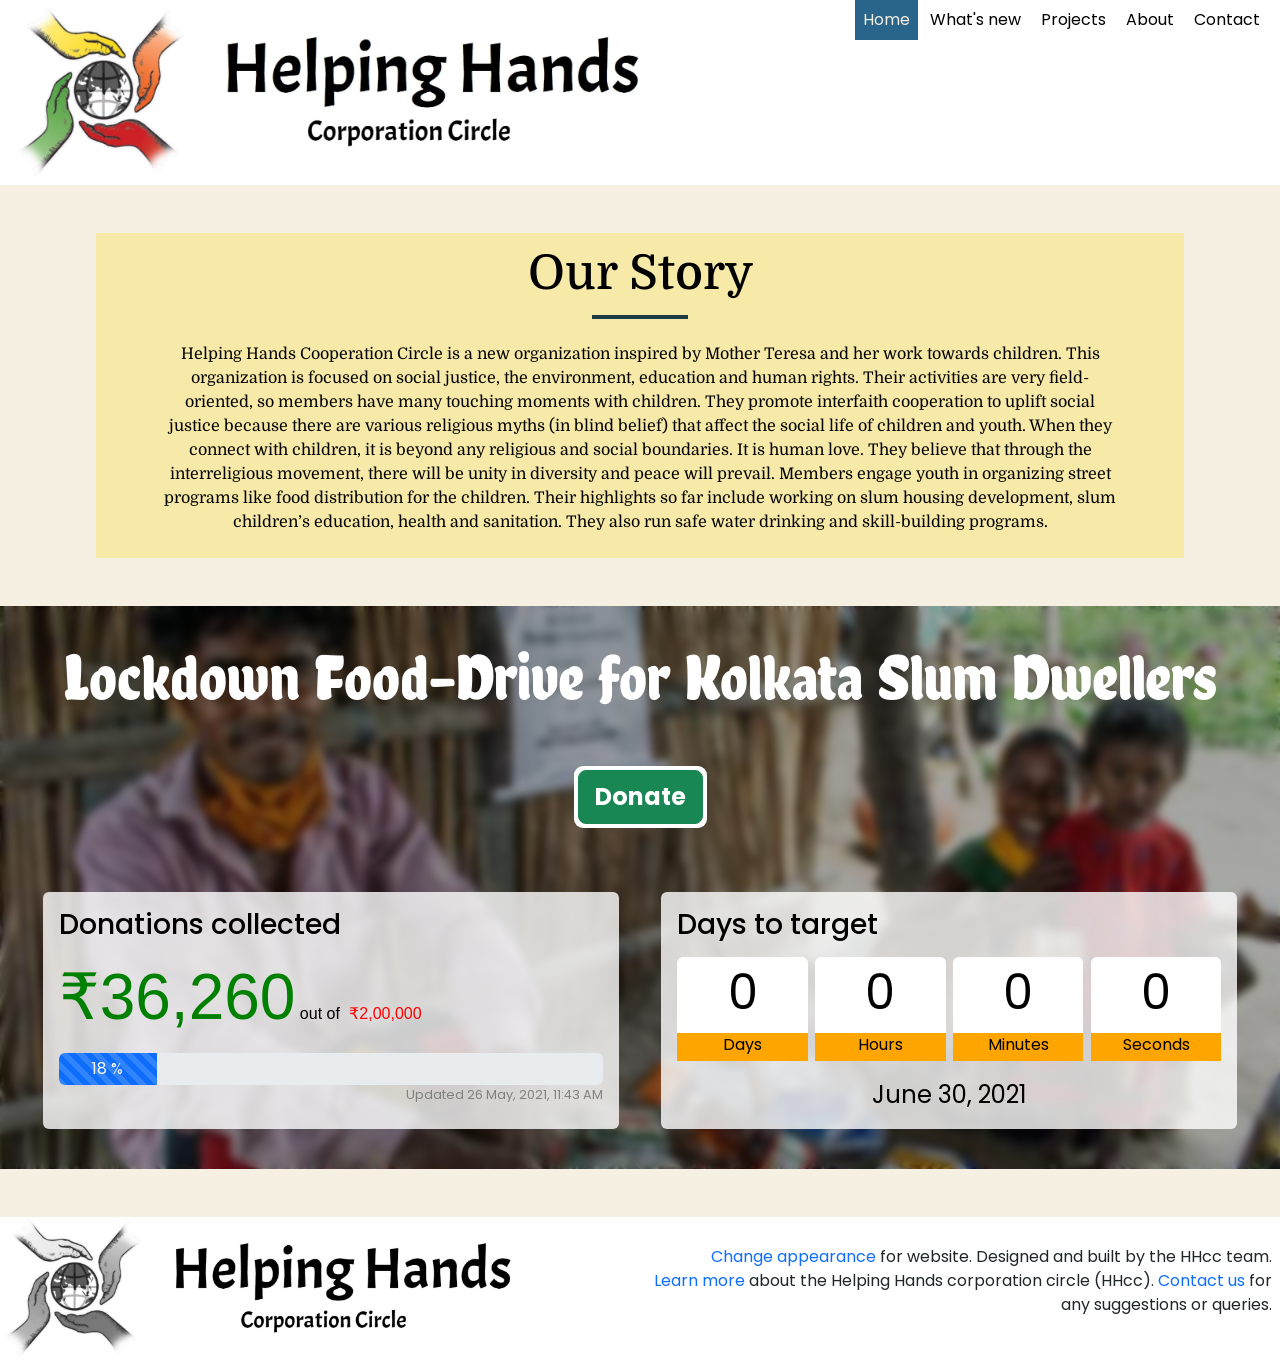
==== index.html @ d07c380b "Udvas" ====
<!DOCTYPE html>
<html lang="en">
    <head>
        <meta charset="UTF-8">
        <meta http-equiv="X-UA-Compatible" content="IE=edge">
        <meta name="viewport" content="width=device-width, initial-scale=1.0">
        <title>Helping Hands</title>
        <!-- Favicon -->
        <link rel="icon" type="image/png" href="/assets/favicon.png">
        <!-- Bootstrap -->
        <link href="https://cdn.jsdelivr.net/npm/bootstrap@5.0.1/dist/css/bootstrap.min.css" rel="stylesheet" integrity="sha384-+0n0xVW2eSR5OomGNYDnhzAbDsOXxcvSN1TPprVMTNDbiYZCxYbOOl7+AMvyTG2x" crossorigin="anonymous">
        <script src="https://cdn.jsdelivr.net/npm/bootstrap@5.0.1/dist/js/bootstrap.bundle.min.js" integrity="sha384-gtEjrD/SeCtmISkJkNUaaKMoLD0//ElJ19smozuHV6z3Iehds+3Ulb9Bn9Plx0x4" crossorigin="anonymous"></script>
        <!-- Font -->
        <link rel="preconnect" href="https://fonts.gstatic.com">
        <link href="https://fonts.googleapis.com/css2?family=Acme&display=swap" rel="stylesheet">
        <link href="https://fonts.googleapis.com/css2?family=Domine&display=swap" rel="stylesheet">
        <link href="https://fonts.googleapis.com/css2?family=Poppins&display=swap" rel="stylesheet">
        <link href="https://fonts.googleapis.com/css2?family=Chela+One&display=swap" rel="stylesheet">
        <!-- CSS -->
        <link rel="stylesheet" type="text/css" href="/home.css">
    </head>
    <body>
        <!-- Navbar -->
        <nav class="navbar navbar-expand-md">
            <div class="container-fluid">
              <div class="navbar-brand">
                  <a href="/"><img src="/assets/brand.jpg" width="100%" alt=""></a>
                </div>
              <button class="navbar-toggler" type="button" data-bs-toggle="collapse" data-bs-target="#navbarNav" aria-controls="navbarNav" aria-expanded="false" aria-label="Toggle navigation">
                <span class="navbar-toggler-icon"></span>
              </button>
              <div class="collapse navbar-collapse" id="navbarNav">
                <ul class="navbar-nav ms-auto">
                  <li class="nav-item">
                    <a class="nav-link active nav-top" id="current" aria-current="page" href="/">Home</a>
                  </li>
                  <li class="nav-item">
                    <a class="nav-link active" aria-current="page" href="/whatsnew">What's new</a>
                  </li>
                  <li class="nav-item">
                    <a class="nav-link active" aria-current="page" href="/projects">Projects</a>
                  </li>
                  <li class="nav-item">
                    <a class="nav-link active" aria-current="page" href="/about">About</a>
                  </li>
                  <li class="nav-item">
                    <a class="nav-link active nav-bottom" aria-current="page" href="/contact">Contact</a>
                  </li>
                </ul>
              </div>
            </div>
          </nav>

          <!-- Body -->
          <div class="content">
            <div class="content-container">
              <h1>Our Story</h1>
              <hr id="heading-underline">
              <p>
                Helping Hands Cooperation Circle is a new organization inspired by Mother Teresa and her work towards children. This organization is focused on social justice, the environment, education and human rights. Their activities are very field-oriented, so members have many touching moments with children. They promote interfaith cooperation to uplift social justice because there are various religious myths (in blind belief) that affect the social life of children and youth. When they connect with children, it is beyond any religious and social boundaries. It is human love. They believe that through the interreligious movement, there will be unity in diversity and peace will prevail. Members engage youth in organizing street programs like food distribution for the children. Their highlights so far include working on slum housing development, slum children’s education, health and sanitation. They also run safe water drinking and skill-building programs.
            </p>
            </div>
          </div>

          <!-- Event -->
          <div class="backdrop">
            <div class="event">
              <div class="event-name">
                Lockdown Food-Drive for Kolkata Slum Dwellers
              </div>
              <div class="contribute-btn">
                <div class="contribute-btn-background">
                  <a href="https://milaap.org/fundraisers/support-slum-dwellers-of-goragacha" target="_blank" class="btn btn-lg btn-success" style="font-weight: bold; font-size: 1.5rem;">Donate</a>
                </div>
              </div>
              <div class="event-dock">
                <div class="card event-card">
                  <div class="card-body">
                    <h3>Donations collected</h3>
                    <div style="font-family: sans-serif;">
                      <span class="collected">₹36,260</span><span style="white-space: nowrap;"> out of <span class="target">₹2,00,000</span></span>
                    </div>
                    <div class="progress">
                      <!-- To change donations collected -->
                      <div class="progress-bar progress-bar-striped progress-bar-animated" role="progressbar" aria-valuenow="100" aria-valuemin="0" aria-valuemax="100" style="font-size: 1rem; width: 18%">18 %</div>
                    </div>
                    <div class="card-info">
                      Updated 26 May, 2021, 11:43 AM
                    </div>
                  </div>
                </div>
                <div class="card event-card">
                  <div class="card-body">
                    <h3>Days to target</h3>
                    <div class="timer">
                      <div class="card calendar-text" style="width: 24%;">
                        <span id="target-days"></span>
                        <div class="calendar-footer">Days</div>
                      </div>
                      <div class="card calendar-text" style="width: 24%;">
                        <span id="target-hours"></span>
                        <div class="calendar-footer">Hours</div>
                      </div>
                      <div class="card calendar-text" style="width: 24%;">
                        <span id="target-minutes"></span>
                        <div class="calendar-footer">Minutes</div>
                      </div>
                      <div class="card calendar-text" style="width: 24%;">
                        <span id="target-seconds"></span>
                        <div class="calendar-footer">Seconds</div>
                      </div>
                    </div>
                    <div class="target-text">
                      June 30, 2021
                    </div>
                  </div>
                </div>
              </div>
            </div>
          </div>

          <!-- Bottombar -->
      <div class="bottombar">
        <div class="bottombar-brand">
          <a href="/"><img src="/assets/brand-greyscale.jpg" width="100%" alt=""></a>
        </div>
        <p class="bottombar-text">
          <a href="" data-bs-toggle="modal" data-bs-target="#themeModal">Change appearance</a> for website. Designed and built by the HHcc team.<br>
          <a href="/about">Learn more</a> about the Helping Hands corporation circle (HHcc). <a href="/contact">Contact us</a> for any suggestions or queries.
        </p>
      </div>

          <!-- Theme Modal -->
  <div class="modal fade" id="themeModal" tabindex="-1" aria-labelledby="themeModalLabel" aria-hidden="true">
    <div class="modal-dialog">
      <div class="modal-content">
        <div class="modal-header">
          <h3 class="modal-title" id="exampleModalLabel" style="justify-self: center;">Website Theme</h3>
          <button type="button" class="btn close-modal" data-bs-dismiss="modal" aria-label="Close" style="margin-left: 0; padding: 0;">
            <svg xmlns="http://www.w3.org/2000/svg" width="30" height="30" fill="currentColor" class="bi bi-x" viewBox="0 0 16 16">
              <path d="M4.646 4.646a.5.5 0 0 1 .708 0L8 7.293l2.646-2.647a.5.5 0 0 1 .708.708L8.707 8l2.647 2.646a.5.5 0 0 1-.708.708L8 8.707l-2.646 2.647a.5.5 0 0 1-.708-.708L7.293 8 4.646 5.354a.5.5 0 0 1 0-.708z"/>
            </svg>
          </button>
        </div>
        <div class="modal-body">
          <div class="theme-group" role="group">
            <button href="" type="button" class="btn btn-primary" id="auto-mode-btn" style="width: 5rem; margin: 0.25rem;"><svg xmlns="http://www.w3.org/2000/svg" width="16" height="16" fill="currentColor" class="bi bi-gear" viewBox="0 0 16 16">
              <path d="M8 4.754a3.246 3.246 0 1 0 0 6.492 3.246 3.246 0 0 0 0-6.492zM5.754 8a2.246 2.246 0 1 1 4.492 0 2.246 2.246 0 0 1-4.492 0z"/>
              <path d="M9.796 1.343c-.527-1.79-3.065-1.79-3.592 0l-.094.319a.873.873 0 0 1-1.255.52l-.292-.16c-1.64-.892-3.433.902-2.54 2.541l.159.292a.873.873 0 0 1-.52 1.255l-.319.094c-1.79.527-1.79 3.065 0 3.592l.319.094a.873.873 0 0 1 .52 1.255l-.16.292c-.892 1.64.901 3.434 2.541 2.54l.292-.159a.873.873 0 0 1 1.255.52l.094.319c.527 1.79 3.065 1.79 3.592 0l.094-.319a.873.873 0 0 1 1.255-.52l.292.16c1.64.893 3.434-.902 2.54-2.541l-.159-.292a.873.873 0 0 1 .52-1.255l.319-.094c1.79-.527 1.79-3.065 0-3.592l-.319-.094a.873.873 0 0 1-.52-1.255l.16-.292c.893-1.64-.902-3.433-2.541-2.54l-.292.159a.873.873 0 0 1-1.255-.52l-.094-.319zm-2.633.283c.246-.835 1.428-.835 1.674 0l.094.319a1.873 1.873 0 0 0 2.693 1.115l.291-.16c.764-.415 1.6.42 1.184 1.185l-.159.292a1.873 1.873 0 0 0 1.116 2.692l.318.094c.835.246.835 1.428 0 1.674l-.319.094a1.873 1.873 0 0 0-1.115 2.693l.16.291c.415.764-.42 1.6-1.185 1.184l-.291-.159a1.873 1.873 0 0 0-2.693 1.116l-.094.318c-.246.835-1.428.835-1.674 0l-.094-.319a1.873 1.873 0 0 0-2.692-1.115l-.292.16c-.764.415-1.6-.42-1.184-1.185l.159-.291A1.873 1.873 0 0 0 1.945 8.93l-.319-.094c-.835-.246-.835-1.428 0-1.674l.319-.094A1.873 1.873 0 0 0 3.06 4.377l-.16-.292c-.415-.764.42-1.6 1.185-1.184l.292.159a1.873 1.873 0 0 0 2.692-1.115l.094-.319z"/>
            </svg><br>System</button>
            <button href="" type="button" class="btn btn-primary" id="light-mode-btn" style="width: 5rem; margin: 0.25rem;"><svg xmlns="http://www.w3.org/2000/svg" width="16" height="16" fill="currentColor" class="bi bi-sun" viewBox="0 0 16 16">
              <path d="M8 11a3 3 0 1 1 0-6 3 3 0 0 1 0 6zm0 1a4 4 0 1 0 0-8 4 4 0 0 0 0 8zM8 0a.5.5 0 0 1 .5.5v2a.5.5 0 0 1-1 0v-2A.5.5 0 0 1 8 0zm0 13a.5.5 0 0 1 .5.5v2a.5.5 0 0 1-1 0v-2A.5.5 0 0 1 8 13zm8-5a.5.5 0 0 1-.5.5h-2a.5.5 0 0 1 0-1h2a.5.5 0 0 1 .5.5zM3 8a.5.5 0 0 1-.5.5h-2a.5.5 0 0 1 0-1h2A.5.5 0 0 1 3 8zm10.657-5.657a.5.5 0 0 1 0 .707l-1.414 1.415a.5.5 0 1 1-.707-.708l1.414-1.414a.5.5 0 0 1 .707 0zm-9.193 9.193a.5.5 0 0 1 0 .707L3.05 13.657a.5.5 0 0 1-.707-.707l1.414-1.414a.5.5 0 0 1 .707 0zm9.193 2.121a.5.5 0 0 1-.707 0l-1.414-1.414a.5.5 0 0 1 .707-.707l1.414 1.414a.5.5 0 0 1 0 .707zM4.464 4.465a.5.5 0 0 1-.707 0L2.343 3.05a.5.5 0 1 1 .707-.707l1.414 1.414a.5.5 0 0 1 0 .708z"/>
            </svg><br>Light</button>
            <button href="" type="button" class="btn btn-primary" id="dark-mode-btn" style="width: 5rem; margin: 0.25rem;"><svg xmlns="http://www.w3.org/2000/svg" width="16" height="16" fill="currentColor" class="bi bi-moon" viewBox="0 0 16 16">
              <path d="M6 .278a.768.768 0 0 1 .08.858 7.208 7.208 0 0 0-.878 3.46c0 4.021 3.278 7.277 7.318 7.277.527 0 1.04-.055 1.533-.16a.787.787 0 0 1 .81.316.733.733 0 0 1-.031.893A8.349 8.349 0 0 1 8.344 16C3.734 16 0 12.286 0 7.71 0 4.266 2.114 1.312 5.124.06A.752.752 0 0 1 6 .278zM4.858 1.311A7.269 7.269 0 0 0 1.025 7.71c0 4.02 3.279 7.276 7.319 7.276a7.316 7.316 0 0 0 5.205-2.162c-.337.042-.68.063-1.029.063-4.61 0-8.343-3.714-8.343-8.29 0-1.167.242-2.278.681-3.286z"/>
            </svg><br>Dark</button>
          </div>
        </div>
      </div>
    </div>
  </div>
    </body>

    <script src="/js/theme.js"></script>
    <script>
        // Set the date we're counting down to
        var countDownDate = new Date("Jun 30, 2021 00:00:00").getTime();
        
        // Update the count down every 1 second
        var x = setInterval(function() {
        
          // Get today's date and time
          var now = new Date().getTime();
        
          // Find the distance between now and the count down date
          var distance = countDownDate - now;
        
          // Time calculations for days, hours, minutes and seconds
          var days = Math.floor(distance / (1000 * 60 * 60 * 24));
          var hours = Math.floor((distance % (1000 * 60 * 60 * 24)) / (1000 * 60 * 60));
          var minutes = Math.floor((distance % (1000 * 60 * 60)) / (1000 * 60));
          var seconds = Math.floor((distance % (1000 * 60)) / 1000);

          document.getElementById("target-days").innerHTML = days;
          if (days<10) { document.getElementById("target-days").innerHTML = "0" + days; }
          document.getElementById("target-hours").innerHTML = hours;
          if (hours<10) { document.getElementById("target-hours").innerHTML = "0" + hours; }
          document.getElementById("target-minutes").innerHTML = minutes;
          if (minutes<10) { document.getElementById("target-minutes").innerHTML = "0" + minutes; }
          document.getElementById("target-seconds").innerHTML = seconds;
          if (seconds<10) { document.getElementById("target-seconds").innerHTML = "0" + seconds; }
        
          // If the count down is finished, write some text
          if (distance <= 0) {
            clearInterval(x);
            document.getElementById("target-days").innerHTML = 0;
            document.getElementById("target-hours").innerHTML = 0;
            document.getElementById("target-minutes").innerHTML = 0;
           document.getElementById("target-seconds").innerHTML = 0;
            document.getElementById("status").innerHTML = "EXPIRED";
          }
        }, 1000);
        </script>
</html>
---- home.css ----
.default, .lightmode {
    --background-color: #f5f0e1;
    --content-background-color: rgba(248, 233, 161, 0.9);
    --text-color: #000;
    --event-background-color: rgba(255, 255, 255, 0.8);
    --bottombar-filter: invert(0%);
}

@media only screen and (prefers-color-scheme: dark) {
    .default {
        --background-color: #24305E;
        --content-background-color: rgba(0, 0, 0, 0.9);
        --text-color: #F8E9A1;
        --event-background-color: rgba(0, 0, 0, 0.8);
        --bottombar-filter: invert(100%);
    }
}

.darkmode {
    --background-color: #24305E;
    --content-background-color: #000;
    --text-color: #F8E9A1;
    --event-background-color: rgba(0, 0, 0, 0.8);
    --bottombar-filter: invert(100%);
}


/* Navbar */

.navbar {
    padding: 0;
    background-color: white;
}

.navbar-brand {
    display: inline-block;
    width: 50%;
}

.navbar-nav {
    gap: 4px;
}

.navbar-collapse {
    align-self: flex-start;
}

.navbar-toggler {
    align-self: flex-start;
    margin-top: 0.5rem;
}

.navbar-toggler-icon {
    background-image: url('/assets/menu-light.png');
}

#current {
    color: #f5f0e1;
    background-color: #29648a;
}

.nav-link {
    text-align: center;
    white-space: nowrap;
}

.active {
    padding-left: 5px;
    padding-right: 10px;
    color: black;
}

.active:hover {
    color: #f5f0e1;
    background-color: #29648a;
}

/* Body */

body {
    background-color: var(--background-color);
    font-family: 'Poppins', sans-serif;
}

a {
    text-decoration: none;
}

.content {
    font-family: 'Domine', serif;
    text-align: center;
}

.content-container {
    margin: 3rem 0;
    width: 85%;
    display: inline-block;
    background-color: var(--content-background-color);
    color: var(--text-color);
    text-align: center;
    padding: 0 5% 0.5rem 5%;
}

h1 {
    font-size: 3rem;
    margin-top: 0.75rem;
}

#heading-underline {
    width: 6rem;
    border: none;
    height: 4px;
    color: #1d3c45;
    background-color: #1d3c45;
    display: inline-block;
    opacity: 1;
    margin-top: 0.25rem;
}

/* Event */

.backdrop {
    background-image: url('/assets/fooddrive.jpg');
    background-position: top;
    background-size: cover;
}

.event {
    backdrop-filter: blur(4px);
    background-color: rgba(0, 0, 0, 0.33);
    height: 100%;
    width: 100%;
    padding: 1.5rem 0 2.5rem 0;
}

.event-name {
    font-family: 'Chela One', cursive;
    color: white;
    text-align: center;
    font-size: 4rem;
}

.contribute-btn {
    margin-top: 2.5rem;
    text-align: center;
}

.contribute-btn-background {
    padding: 0.25rem;
    background-color: white;
    display: inline-block;
    border-radius: 9px;
}

.event-dock {
    margin-top: 4rem;
    display: flex;
    justify-content: space-evenly;
}

.card {
    width: 45%;
    display: inline-block;
    background-color: var(--content-background-color);
    color: var(--text-color);
    border: none;
}

.event-card {
    background-color: var(--event-background-color);
}

.collected {
    color: green;
    font-size: 4rem;
    white-space: nowrap;
}

.target {
    color: red;
    font-weight: 500;
    margin-left: 5px;
}

.progress {
    height: 2rem;
    margin-top: 0.5rem;
}

.card-info {
    text-align: end;
    background-color: transparent;
    font-size: 0.8rem;
    color: gray;
}

.timer {
    display: flex;
    justify-content: space-between;
    flex-wrap: nowrap;
    margin-top: 1rem;
}

.calendar-text {
    font-size: 3rem;
    text-align: center;
    width: 24%;
    background-color: white;
    color: #000;
}

.calendar-footer {
    margin-top: 0.25rem;
    padding-bottom: 4px;
    background-color: orange;
    font-size: 1rem;
}

.target-text {
    margin-top: 1rem;
    text-align: center;
    font-size: 1.5rem;
}

/* Bottombar */

.bottombar {
    margin-top: 3rem;
    background-color: white;
    display: flex;
    justify-content: space-between;
    align-items: center;
    filter: var(--bottombar-filter);
    -webkit-filter: var(--bottombar-filter);
}

.bottombar-brand {
    width: 40%;
    display: inline-block;
}

.bottombar-text {
    width: 50%;
    text-align: end;
    margin-right: 0.5rem;
}

/* Theme Modal */

.theme-group {
    text-align: center;
}

/* Responsive */
@media (max-width: 768px) {

    /* Navbar */
    .navbar-brand {
        width: 75%;
    }

    .nav-top {
        margin-top: 1rem;
    }

    .nav-bottom {
        margin-bottom: 1rem;
    }

    /* Body */

    .content-container {
        width: 100%;
        margin-top: 0;
    }

    /* Event */

    .backdrop {
        background-position: left;
    }

    .event-dock {
        flex-direction: column;
        gap: 1rem;
    }

    .card {
        width: 95%;
        align-self: center;
    }

    .event-name {
        font-size: 2.5rem;
    }

    /* Bottombar */

    .bottombar {
        display: block;
    }

    .bottombar-brand {
        width: 75%;
    }

    .bottombar-text {
        width: 100%;
        margin-top: 0.5rem;
        margin-bottom: 0;
        padding: 0.5rem;
        text-align: end;
    }
}

/* Ultra small screens */
@media (max-width: 356px) {
    .collected {
        font-size: 1.5rem;
    }

    #target-days, #target-hours, #target-minutes, #target-seconds {
        font-size: 1.5rem;
    }

    .calendar-footer {
        font-size: 0.5rem;
    }
}
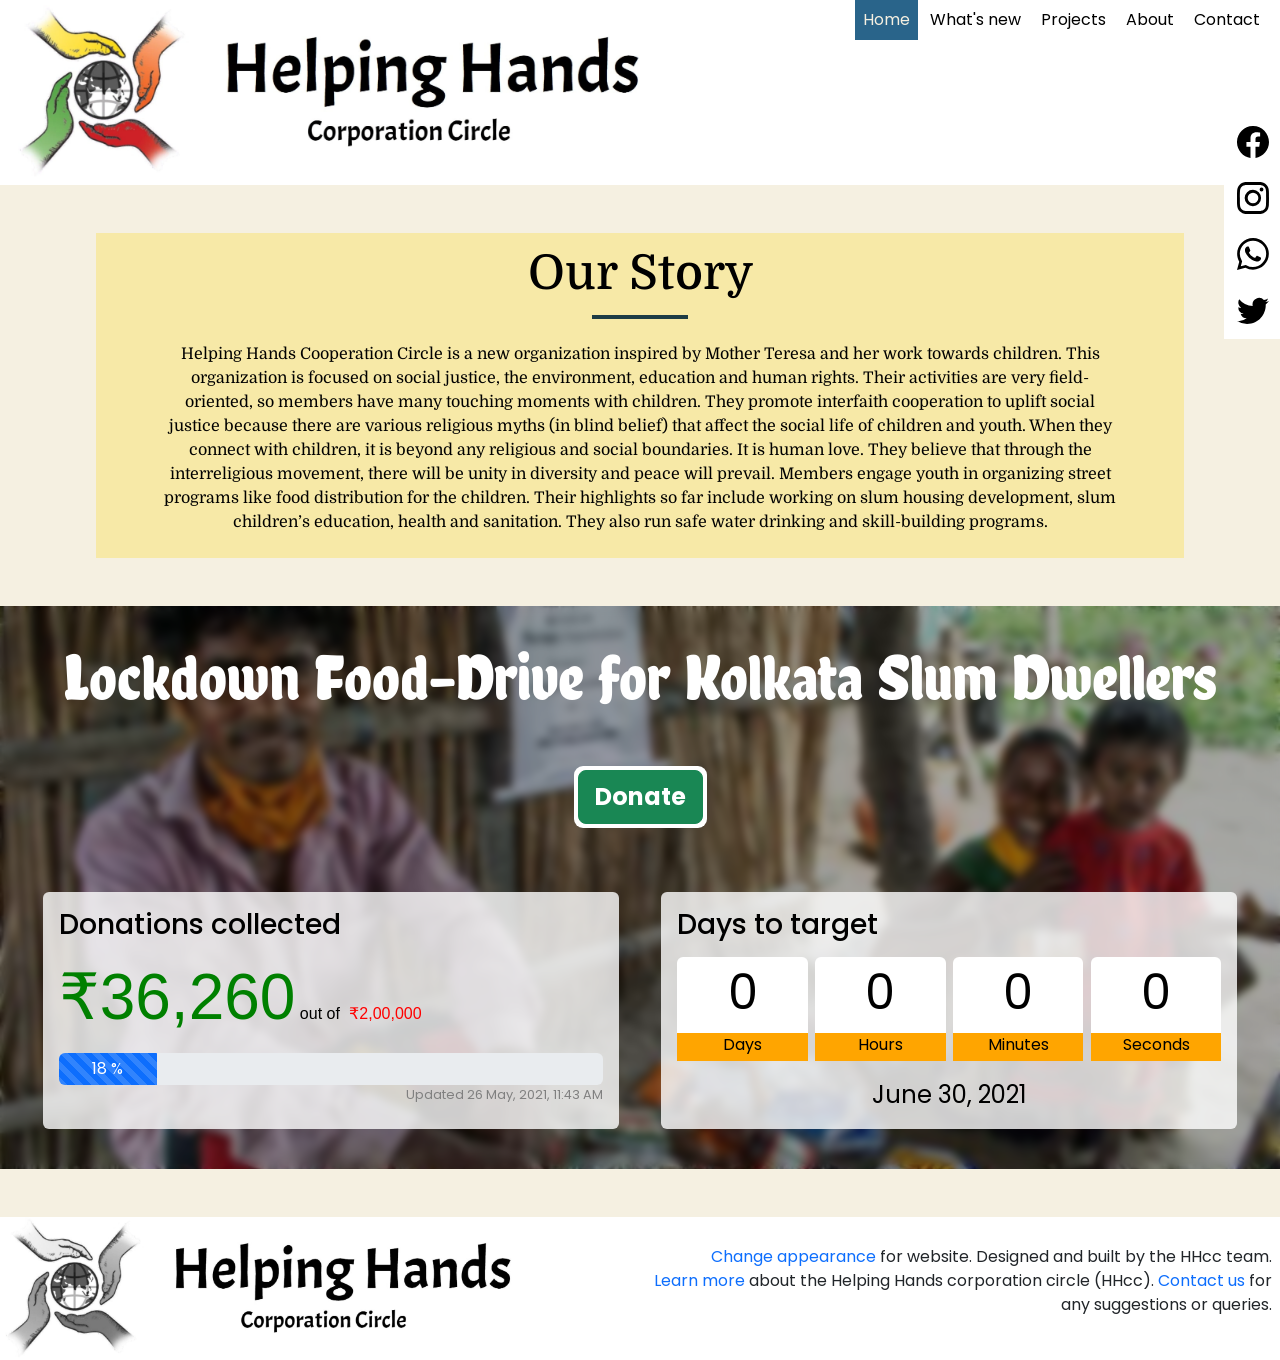
==== commit 36b34e66: "social media floating buttons" ====
--- a/index.html
+++ b/index.html
@@ -161,6 +161,38 @@
   </div>
     </body>
 
+    <!-- Floating Media Buttons -->
+  <div class="float-sm">
+    <div class="fl-fl float-fb">
+      <a href="" target="_blank">
+        <svg xmlns="http://www.w3.org/2000/svg" width="32" height="32" id="float-fb" fill="currentColor" class="bi bi-facebook" viewBox="0 0 16 16">
+            <path d="M16 8.049c0-4.446-3.582-8.05-8-8.05C3.58 0-.002 3.603-.002 8.05c0 4.017 2.926 7.347 6.75 7.951v-5.625h-2.03V8.05H6.75V6.275c0-2.017 1.195-3.131 3.022-3.131.876 0 1.791.157 1.791.157v1.98h-1.009c-.993 0-1.303.621-1.303 1.258v1.51h2.218l-.354 2.326H9.25V16c3.824-.604 6.75-3.934 6.75-7.951z"/>
+        </svg>
+      </a>
+    </div>
+    <div class="fl-fl float-ig">
+      <a href="" target="_blank">
+        <svg xmlns="http://www.w3.org/2000/svg" width="32" height="32" id="float-ig" fill="currentColor" class="bi bi-instagram" viewBox="0 0 16 16">
+            <path d="M8 0C5.829 0 5.556.01 4.703.048 3.85.088 3.269.222 2.76.42a3.917 3.917 0 0 0-1.417.923A3.927 3.927 0 0 0 .42 2.76C.222 3.268.087 3.85.048 4.7.01 5.555 0 5.827 0 8.001c0 2.172.01 2.444.048 3.297.04.852.174 1.433.372 1.942.205.526.478.972.923 1.417.444.445.89.719 1.416.923.51.198 1.09.333 1.942.372C5.555 15.99 5.827 16 8 16s2.444-.01 3.298-.048c.851-.04 1.434-.174 1.943-.372a3.916 3.916 0 0 0 1.416-.923c.445-.445.718-.891.923-1.417.197-.509.332-1.09.372-1.942C15.99 10.445 16 10.173 16 8s-.01-2.445-.048-3.299c-.04-.851-.175-1.433-.372-1.941a3.926 3.926 0 0 0-.923-1.417A3.911 3.911 0 0 0 13.24.42c-.51-.198-1.092-.333-1.943-.372C10.443.01 10.172 0 7.998 0h.003zm-.717 1.442h.718c2.136 0 2.389.007 3.232.046.78.035 1.204.166 1.486.275.373.145.64.319.92.599.28.28.453.546.598.92.11.281.24.705.275 1.485.039.843.047 1.096.047 3.231s-.008 2.389-.047 3.232c-.035.78-.166 1.203-.275 1.485a2.47 2.47 0 0 1-.599.919c-.28.28-.546.453-.92.598-.28.11-.704.24-1.485.276-.843.038-1.096.047-3.232.047s-2.39-.009-3.233-.047c-.78-.036-1.203-.166-1.485-.276a2.478 2.478 0 0 1-.92-.598 2.48 2.48 0 0 1-.6-.92c-.109-.281-.24-.705-.275-1.485-.038-.843-.046-1.096-.046-3.233 0-2.136.008-2.388.046-3.231.036-.78.166-1.204.276-1.486.145-.373.319-.64.599-.92.28-.28.546-.453.92-.598.282-.11.705-.24 1.485-.276.738-.034 1.024-.044 2.515-.045v.002zm4.988 1.328a.96.96 0 1 0 0 1.92.96.96 0 0 0 0-1.92zm-4.27 1.122a4.109 4.109 0 1 0 0 8.217 4.109 4.109 0 0 0 0-8.217zm0 1.441a2.667 2.667 0 1 1 0 5.334 2.667 2.667 0 0 1 0-5.334z"/>
+        </svg>
+      </a>
+    </div>
+    <div class="fl-fl float-wa">
+      <a href="" target="_blank">
+        <svg xmlns="http://www.w3.org/2000/svg" width="32" height="32" id="float-wa" fill="currentColor" class="bi bi-whatsapp" viewBox="0 0 16 16">
+            <path d="M13.601 2.326A7.854 7.854 0 0 0 7.994 0C3.627 0 .068 3.558.064 7.926c0 1.399.366 2.76 1.057 3.965L0 16l4.204-1.102a7.933 7.933 0 0 0 3.79.965h.004c4.368 0 7.926-3.558 7.93-7.93A7.898 7.898 0 0 0 13.6 2.326zM7.994 14.521a6.573 6.573 0 0 1-3.356-.92l-.24-.144-2.494.654.666-2.433-.156-.251a6.56 6.56 0 0 1-1.007-3.505c0-3.626 2.957-6.584 6.591-6.584a6.56 6.56 0 0 1 4.66 1.931 6.557 6.557 0 0 1 1.928 4.66c-.004 3.639-2.961 6.592-6.592 6.592zm3.615-4.934c-.197-.099-1.17-.578-1.353-.646-.182-.065-.315-.099-.445.099-.133.197-.513.646-.627.775-.114.133-.232.148-.43.05-.197-.1-.836-.308-1.592-.985-.59-.525-.985-1.175-1.103-1.372-.114-.198-.011-.304.088-.403.087-.088.197-.232.296-.346.1-.114.133-.198.198-.33.065-.134.034-.248-.015-.347-.05-.099-.445-1.076-.612-1.47-.16-.389-.323-.335-.445-.34-.114-.007-.247-.007-.38-.007a.729.729 0 0 0-.529.247c-.182.198-.691.677-.691 1.654 0 .977.71 1.916.81 2.049.098.133 1.394 2.132 3.383 2.992.47.205.84.326 1.129.418.475.152.904.129 1.246.08.38-.058 1.171-.48 1.338-.943.164-.464.164-.86.114-.943-.049-.084-.182-.133-.38-.232z"/>
+        </svg>
+      </a>
+    </div>
+    <div class="fl-fl float-tw">
+      <a href="" target="_blank">
+        <svg xmlns="http://www.w3.org/2000/svg" width="32" height="32" id="float-tw" fill="currentColor" class="bi bi-twitter" viewBox="0 0 16 16">
+            <path d="M5.026 15c6.038 0 9.341-5.003 9.341-9.334 0-.14 0-.282-.006-.422A6.685 6.685 0 0 0 16 3.542a6.658 6.658 0 0 1-1.889.518 3.301 3.301 0 0 0 1.447-1.817 6.533 6.533 0 0 1-2.087.793A3.286 3.286 0 0 0 7.875 6.03a9.325 9.325 0 0 1-6.767-3.429 3.289 3.289 0 0 0 1.018 4.382A3.323 3.323 0 0 1 .64 6.575v.045a3.288 3.288 0 0 0 2.632 3.218 3.203 3.203 0 0 1-.865.115 3.23 3.23 0 0 1-.614-.057 3.283 3.283 0 0 0 3.067 2.277A6.588 6.588 0 0 1 .78 13.58a6.32 6.32 0 0 1-.78-.045A9.344 9.344 0 0 0 5.026 15z"/>
+        </svg>
+      </a>
+    </div>
+  </div>
+
     <script src="/js/theme.js"></script>
     <script>
         // Set the date we're counting down to
--- a/home.css
+++ b/home.css
@@ -2,6 +2,7 @@
     --background-color: #f5f0e1;
     --content-background-color: rgba(248, 233, 161, 0.9);
     --text-color: #000;
+    --inverse-text-color: #fff;
     --event-background-color: rgba(255, 255, 255, 0.8);
     --bottombar-filter: invert(0%);
 }
@@ -10,7 +11,8 @@
     .default {
         --background-color: #24305E;
         --content-background-color: rgba(0, 0, 0, 0.9);
-        --text-color: #F8E9A1;
+        --text-color: #fff;
+        --inverse-text-color: #000;
         --event-background-color: rgba(0, 0, 0, 0.8);
         --bottombar-filter: invert(100%);
     }
@@ -19,7 +21,8 @@
 .darkmode {
     --background-color: #24305E;
     --content-background-color: #000;
-    --text-color: #F8E9A1;
+    --text-color: #fff;
+    --inverse-text-color: #000;
     --event-background-color: rgba(0, 0, 0, 0.8);
     --bottombar-filter: invert(100%);
 }
@@ -251,6 +254,75 @@
     text-align: center;
 }
 
+/* Floating Media Buttons */
+
+.fl-fl {
+    background: var(--inverse-text-color);
+    letter-spacing: 3px;
+    padding: 0.5rem 0.7rem 0.5rem 0.8rem;
+    position: fixed;
+    right: 0rem;
+    z-index: 1000;
+    font: normal normal 10px Arial;
+    -webkit-transition: all .25s ease;
+    -moz-transition: all .25s ease;
+    -ms-transition: all .25s ease;
+    -o-transition: all .25s ease;
+    transition: all .25s ease;
+  }
+    
+  .fa {
+    font-size: 20px;
+    color: var(--text-color);
+    padding: 10px 0;
+    width: 40px;
+    margin-left: 8px;
+  }
+    
+  .fl-fl:hover {
+    right: 0;
+  }
+    
+  .fl-fl a {
+    color: var(--text-color);
+    text-decoration: none;
+    text-align: center;
+    line-height: 43px!important;
+    vertical-align: top!important;
+  }
+    
+  .float-fb {
+    top: 112px;
+  }
+  
+  #float-fb:hover {
+    color: #4267B2;
+  }
+    
+  .float-ig {
+    top: 168px;
+  }
+  
+  #float-ig:hover {
+    color: #8a3ab9;
+  }
+    
+  .float-wa {
+    top: 224px;
+  }
+  
+  #float-wa:hover {
+    color: #128C7E;
+  }
+    
+  .float-tw {
+    top: 280px;
+  }
+  
+  #float-tw:hover {
+    color: #1DA1F2;
+  }
+
 /* Responsive */
 @media (max-width: 768px) {
 
@@ -326,4 +398,24 @@
     .calendar-footer {
         font-size: 0.5rem;
     }
+}
+
+@media (max-height: 340px) {
+    /* Floating Media Buttons */
+    
+    .float-fb {
+        display: none;
+    }
+
+    .float-ig {
+        display: none;
+    }
+
+    .float-wa {
+        display: none;
+    }
+
+    .float-tw {
+        display: none;
+    }
 }
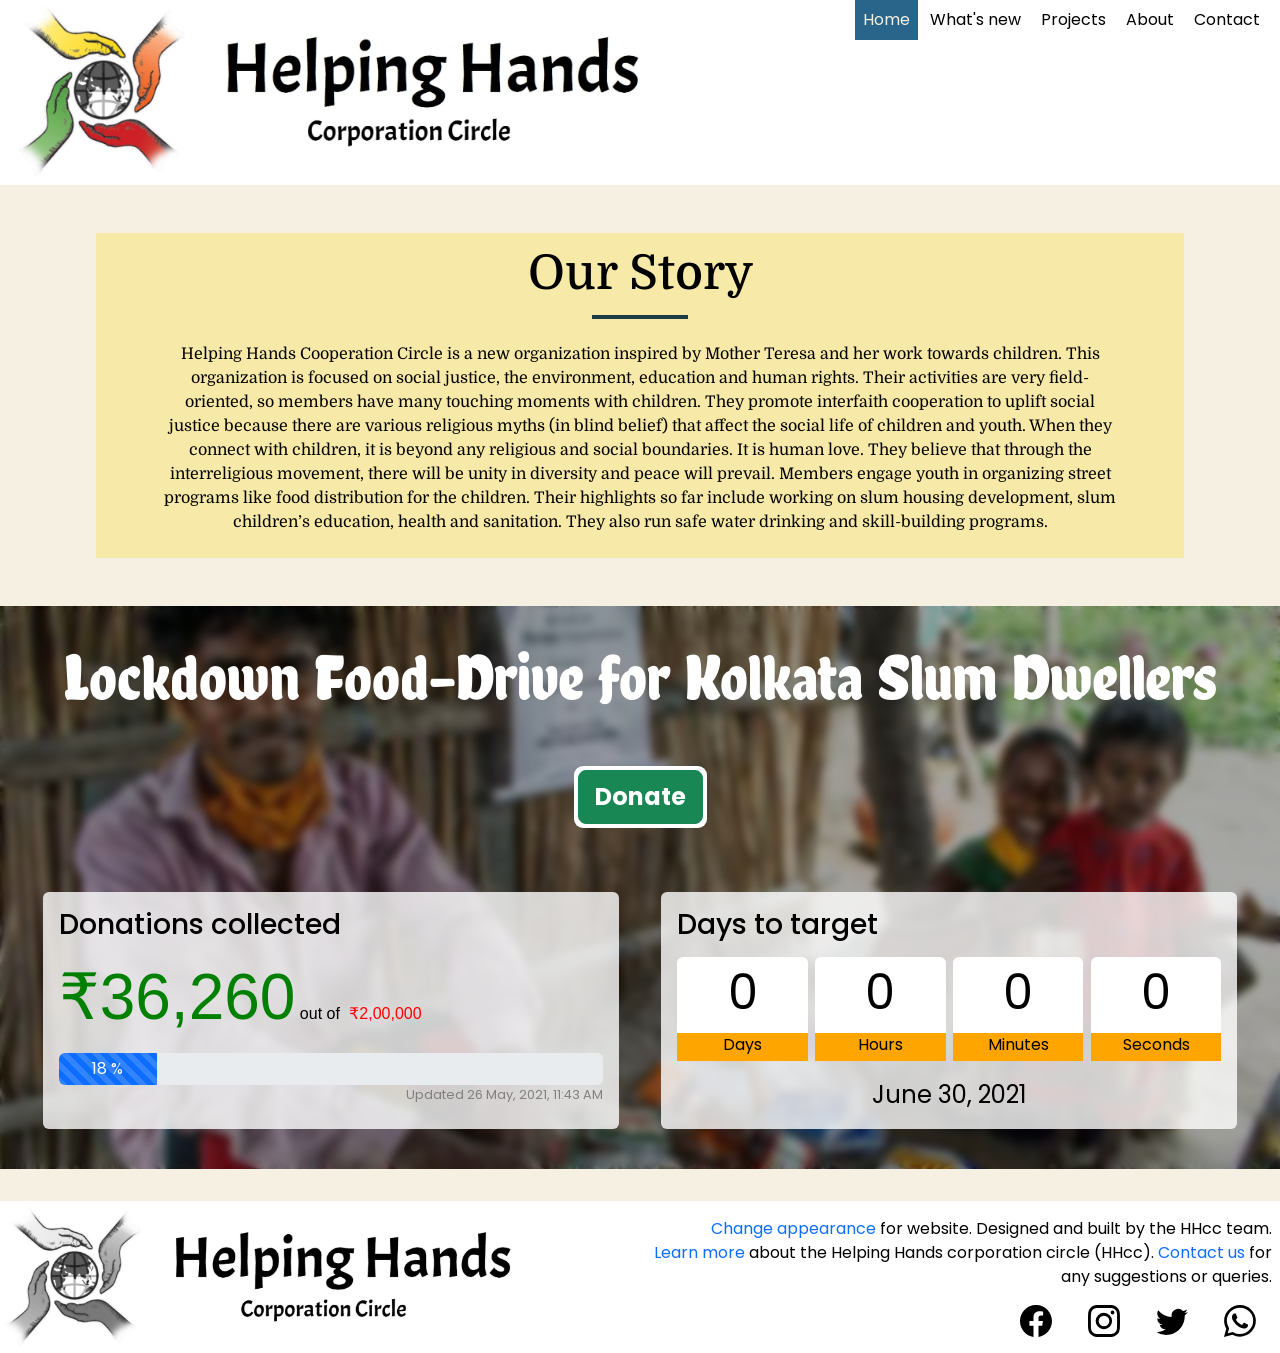
==== commit e69f6b38: "bottombar upgrade" ====
--- a/index.html
+++ b/index.html
@@ -124,10 +124,32 @@
         <div class="bottombar-brand">
           <a href="/"><img src="/assets/brand-greyscale.jpg" width="100%" alt=""></a>
         </div>
-        <p class="bottombar-text">
+        <div class="bottombar-text">
           <a href="" data-bs-toggle="modal" data-bs-target="#themeModal">Change appearance</a> for website. Designed and built by the HHcc team.<br>
           <a href="/about">Learn more</a> about the Helping Hands corporation circle (HHcc). <a href="/contact">Contact us</a> for any suggestions or queries.
-        </p>
+          <div class="social-group">
+            <a href="" class="social-icon" id="fb-icon" style="margin-left: 0;">
+              <svg xmlns="http://www.w3.org/2000/svg" width="32" height="32" fill="currentColor" class="bi bi-facebook" viewBox="0 0 16 16">
+                <path d="M16 8.049c0-4.446-3.582-8.05-8-8.05C3.58 0-.002 3.603-.002 8.05c0 4.017 2.926 7.347 6.75 7.951v-5.625h-2.03V8.05H6.75V6.275c0-2.017 1.195-3.131 3.022-3.131.876 0 1.791.157 1.791.157v1.98h-1.009c-.993 0-1.303.621-1.303 1.258v1.51h2.218l-.354 2.326H9.25V16c3.824-.604 6.75-3.934 6.75-7.951z"/>
+              </svg>
+            </a>
+            <a href="" class="social-icon" id="ig-icon">
+              <svg xmlns="http://www.w3.org/2000/svg" width="32" height="32" fill="currentColor" class="bi bi-instagram" viewBox="0 0 16 16">
+                <path d="M8 0C5.829 0 5.556.01 4.703.048 3.85.088 3.269.222 2.76.42a3.917 3.917 0 0 0-1.417.923A3.927 3.927 0 0 0 .42 2.76C.222 3.268.087 3.85.048 4.7.01 5.555 0 5.827 0 8.001c0 2.172.01 2.444.048 3.297.04.852.174 1.433.372 1.942.205.526.478.972.923 1.417.444.445.89.719 1.416.923.51.198 1.09.333 1.942.372C5.555 15.99 5.827 16 8 16s2.444-.01 3.298-.048c.851-.04 1.434-.174 1.943-.372a3.916 3.916 0 0 0 1.416-.923c.445-.445.718-.891.923-1.417.197-.509.332-1.09.372-1.942C15.99 10.445 16 10.173 16 8s-.01-2.445-.048-3.299c-.04-.851-.175-1.433-.372-1.941a3.926 3.926 0 0 0-.923-1.417A3.911 3.911 0 0 0 13.24.42c-.51-.198-1.092-.333-1.943-.372C10.443.01 10.172 0 7.998 0h.003zm-.717 1.442h.718c2.136 0 2.389.007 3.232.046.78.035 1.204.166 1.486.275.373.145.64.319.92.599.28.28.453.546.598.92.11.281.24.705.275 1.485.039.843.047 1.096.047 3.231s-.008 2.389-.047 3.232c-.035.78-.166 1.203-.275 1.485a2.47 2.47 0 0 1-.599.919c-.28.28-.546.453-.92.598-.28.11-.704.24-1.485.276-.843.038-1.096.047-3.232.047s-2.39-.009-3.233-.047c-.78-.036-1.203-.166-1.485-.276a2.478 2.478 0 0 1-.92-.598 2.48 2.48 0 0 1-.6-.92c-.109-.281-.24-.705-.275-1.485-.038-.843-.046-1.096-.046-3.233 0-2.136.008-2.388.046-3.231.036-.78.166-1.204.276-1.486.145-.373.319-.64.599-.92.28-.28.546-.453.92-.598.282-.11.705-.24 1.485-.276.738-.034 1.024-.044 2.515-.045v.002zm4.988 1.328a.96.96 0 1 0 0 1.92.96.96 0 0 0 0-1.92zm-4.27 1.122a4.109 4.109 0 1 0 0 8.217 4.109 4.109 0 0 0 0-8.217zm0 1.441a2.667 2.667 0 1 1 0 5.334 2.667 2.667 0 0 1 0-5.334z"/>
+              </svg>
+            </a>
+            <a href="" class="social-icon" id="tw-icon">
+              <svg xmlns="http://www.w3.org/2000/svg" width="32" height="32" fill="currentColor" class="bi bi-twitter" viewBox="0 0 16 16">
+                <path d="M5.026 15c6.038 0 9.341-5.003 9.341-9.334 0-.14 0-.282-.006-.422A6.685 6.685 0 0 0 16 3.542a6.658 6.658 0 0 1-1.889.518 3.301 3.301 0 0 0 1.447-1.817 6.533 6.533 0 0 1-2.087.793A3.286 3.286 0 0 0 7.875 6.03a9.325 9.325 0 0 1-6.767-3.429 3.289 3.289 0 0 0 1.018 4.382A3.323 3.323 0 0 1 .64 6.575v.045a3.288 3.288 0 0 0 2.632 3.218 3.203 3.203 0 0 1-.865.115 3.23 3.23 0 0 1-.614-.057 3.283 3.283 0 0 0 3.067 2.277A6.588 6.588 0 0 1 .78 13.58a6.32 6.32 0 0 1-.78-.045A9.344 9.344 0 0 0 5.026 15z"/>
+              </svg>
+            </a>
+            <a href="" class="social-icon" id="wa-icon">
+              <svg xmlns="http://www.w3.org/2000/svg" width="32" height="32" fill="currentColor" class="bi bi-whatsapp" viewBox="0 0 16 16">
+                <path d="M13.601 2.326A7.854 7.854 0 0 0 7.994 0C3.627 0 .068 3.558.064 7.926c0 1.399.366 2.76 1.057 3.965L0 16l4.204-1.102a7.933 7.933 0 0 0 3.79.965h.004c4.368 0 7.926-3.558 7.93-7.93A7.898 7.898 0 0 0 13.6 2.326zM7.994 14.521a6.573 6.573 0 0 1-3.356-.92l-.24-.144-2.494.654.666-2.433-.156-.251a6.56 6.56 0 0 1-1.007-3.505c0-3.626 2.957-6.584 6.591-6.584a6.56 6.56 0 0 1 4.66 1.931 6.557 6.557 0 0 1 1.928 4.66c-.004 3.639-2.961 6.592-6.592 6.592zm3.615-4.934c-.197-.099-1.17-.578-1.353-.646-.182-.065-.315-.099-.445.099-.133.197-.513.646-.627.775-.114.133-.232.148-.43.05-.197-.1-.836-.308-1.592-.985-.59-.525-.985-1.175-1.103-1.372-.114-.198-.011-.304.088-.403.087-.088.197-.232.296-.346.1-.114.133-.198.198-.33.065-.134.034-.248-.015-.347-.05-.099-.445-1.076-.612-1.47-.16-.389-.323-.335-.445-.34-.114-.007-.247-.007-.38-.007a.729.729 0 0 0-.529.247c-.182.198-.691.677-.691 1.654 0 .977.71 1.916.81 2.049.098.133 1.394 2.132 3.383 2.992.47.205.84.326 1.129.418.475.152.904.129 1.246.08.38-.058 1.171-.48 1.338-.943.164-.464.164-.86.114-.943-.049-.084-.182-.133-.38-.232z"/>
+              </svg>
+            </a>
+          </div>
+        </div>
       </div>
 
           <!-- Theme Modal -->
@@ -161,38 +183,7 @@
   </div>
     </body>
 
-    <!-- Floating Media Buttons -->
-  <div class="float-sm">
-    <div class="fl-fl float-fb">
-      <a href="" target="_blank">
-        <svg xmlns="http://www.w3.org/2000/svg" width="32" height="32" id="float-fb" fill="currentColor" class="bi bi-facebook" viewBox="0 0 16 16">
-            <path d="M16 8.049c0-4.446-3.582-8.05-8-8.05C3.58 0-.002 3.603-.002 8.05c0 4.017 2.926 7.347 6.75 7.951v-5.625h-2.03V8.05H6.75V6.275c0-2.017 1.195-3.131 3.022-3.131.876 0 1.791.157 1.791.157v1.98h-1.009c-.993 0-1.303.621-1.303 1.258v1.51h2.218l-.354 2.326H9.25V16c3.824-.604 6.75-3.934 6.75-7.951z"/>
-        </svg>
-      </a>
-    </div>
-    <div class="fl-fl float-ig">
-      <a href="" target="_blank">
-        <svg xmlns="http://www.w3.org/2000/svg" width="32" height="32" id="float-ig" fill="currentColor" class="bi bi-instagram" viewBox="0 0 16 16">
-            <path d="M8 0C5.829 0 5.556.01 4.703.048 3.85.088 3.269.222 2.76.42a3.917 3.917 0 0 0-1.417.923A3.927 3.927 0 0 0 .42 2.76C.222 3.268.087 3.85.048 4.7.01 5.555 0 5.827 0 8.001c0 2.172.01 2.444.048 3.297.04.852.174 1.433.372 1.942.205.526.478.972.923 1.417.444.445.89.719 1.416.923.51.198 1.09.333 1.942.372C5.555 15.99 5.827 16 8 16s2.444-.01 3.298-.048c.851-.04 1.434-.174 1.943-.372a3.916 3.916 0 0 0 1.416-.923c.445-.445.718-.891.923-1.417.197-.509.332-1.09.372-1.942C15.99 10.445 16 10.173 16 8s-.01-2.445-.048-3.299c-.04-.851-.175-1.433-.372-1.941a3.926 3.926 0 0 0-.923-1.417A3.911 3.911 0 0 0 13.24.42c-.51-.198-1.092-.333-1.943-.372C10.443.01 10.172 0 7.998 0h.003zm-.717 1.442h.718c2.136 0 2.389.007 3.232.046.78.035 1.204.166 1.486.275.373.145.64.319.92.599.28.28.453.546.598.92.11.281.24.705.275 1.485.039.843.047 1.096.047 3.231s-.008 2.389-.047 3.232c-.035.78-.166 1.203-.275 1.485a2.47 2.47 0 0 1-.599.919c-.28.28-.546.453-.92.598-.28.11-.704.24-1.485.276-.843.038-1.096.047-3.232.047s-2.39-.009-3.233-.047c-.78-.036-1.203-.166-1.485-.276a2.478 2.478 0 0 1-.92-.598 2.48 2.48 0 0 1-.6-.92c-.109-.281-.24-.705-.275-1.485-.038-.843-.046-1.096-.046-3.233 0-2.136.008-2.388.046-3.231.036-.78.166-1.204.276-1.486.145-.373.319-.64.599-.92.28-.28.546-.453.92-.598.282-.11.705-.24 1.485-.276.738-.034 1.024-.044 2.515-.045v.002zm4.988 1.328a.96.96 0 1 0 0 1.92.96.96 0 0 0 0-1.92zm-4.27 1.122a4.109 4.109 0 1 0 0 8.217 4.109 4.109 0 0 0 0-8.217zm0 1.441a2.667 2.667 0 1 1 0 5.334 2.667 2.667 0 0 1 0-5.334z"/>
-        </svg>
-      </a>
-    </div>
-    <div class="fl-fl float-wa">
-      <a href="" target="_blank">
-        <svg xmlns="http://www.w3.org/2000/svg" width="32" height="32" id="float-wa" fill="currentColor" class="bi bi-whatsapp" viewBox="0 0 16 16">
-            <path d="M13.601 2.326A7.854 7.854 0 0 0 7.994 0C3.627 0 .068 3.558.064 7.926c0 1.399.366 2.76 1.057 3.965L0 16l4.204-1.102a7.933 7.933 0 0 0 3.79.965h.004c4.368 0 7.926-3.558 7.93-7.93A7.898 7.898 0 0 0 13.6 2.326zM7.994 14.521a6.573 6.573 0 0 1-3.356-.92l-.24-.144-2.494.654.666-2.433-.156-.251a6.56 6.56 0 0 1-1.007-3.505c0-3.626 2.957-6.584 6.591-6.584a6.56 6.56 0 0 1 4.66 1.931 6.557 6.557 0 0 1 1.928 4.66c-.004 3.639-2.961 6.592-6.592 6.592zm3.615-4.934c-.197-.099-1.17-.578-1.353-.646-.182-.065-.315-.099-.445.099-.133.197-.513.646-.627.775-.114.133-.232.148-.43.05-.197-.1-.836-.308-1.592-.985-.59-.525-.985-1.175-1.103-1.372-.114-.198-.011-.304.088-.403.087-.088.197-.232.296-.346.1-.114.133-.198.198-.33.065-.134.034-.248-.015-.347-.05-.099-.445-1.076-.612-1.47-.16-.389-.323-.335-.445-.34-.114-.007-.247-.007-.38-.007a.729.729 0 0 0-.529.247c-.182.198-.691.677-.691 1.654 0 .977.71 1.916.81 2.049.098.133 1.394 2.132 3.383 2.992.47.205.84.326 1.129.418.475.152.904.129 1.246.08.38-.058 1.171-.48 1.338-.943.164-.464.164-.86.114-.943-.049-.084-.182-.133-.38-.232z"/>
-        </svg>
-      </a>
-    </div>
-    <div class="fl-fl float-tw">
-      <a href="" target="_blank">
-        <svg xmlns="http://www.w3.org/2000/svg" width="32" height="32" id="float-tw" fill="currentColor" class="bi bi-twitter" viewBox="0 0 16 16">
-            <path d="M5.026 15c6.038 0 9.341-5.003 9.341-9.334 0-.14 0-.282-.006-.422A6.685 6.685 0 0 0 16 3.542a6.658 6.658 0 0 1-1.889.518 3.301 3.301 0 0 0 1.447-1.817 6.533 6.533 0 0 1-2.087.793A3.286 3.286 0 0 0 7.875 6.03a9.325 9.325 0 0 1-6.767-3.429 3.289 3.289 0 0 0 1.018 4.382A3.323 3.323 0 0 1 .64 6.575v.045a3.288 3.288 0 0 0 2.632 3.218 3.203 3.203 0 0 1-.865.115 3.23 3.23 0 0 1-.614-.057 3.283 3.283 0 0 0 3.067 2.277A6.588 6.588 0 0 1 .78 13.58a6.32 6.32 0 0 1-.78-.045A9.344 9.344 0 0 0 5.026 15z"/>
-        </svg>
-      </a>
-    </div>
-  </div>
-
+    <!-- Scripts -->
     <script src="/js/theme.js"></script>
     <script>
         // Set the date we're counting down to
--- a/home.css
+++ b/home.css
@@ -27,7 +27,6 @@
     --bottombar-filter: invert(100%);
 }
 
-
 /* Navbar */
 
 .navbar {
@@ -228,7 +227,7 @@
 /* Bottombar */
 
 .bottombar {
-    margin-top: 3rem;
+    margin-top: 2rem;
     background-color: white;
     display: flex;
     justify-content: space-between;
@@ -246,6 +245,37 @@
     width: 50%;
     text-align: end;
     margin-right: 0.5rem;
+    margin-top: 1rem;
+    color: black;
+}
+
+.social-group {
+    margin: 1rem 0;
+}
+
+.social-icon {
+    margin: 1rem;
+    color: black;
+}
+
+#fb-icon:hover {
+    color: #4267B2;
+    filter: var(--bottombar-filter);
+}
+
+#ig-icon:hover {
+    color: #8a3ab9;
+    filter: var(--bottombar-filter);
+}
+
+#tw-icon:hover {
+    color: #1DA1F2;
+    filter: var(--bottombar-filter);
+}
+
+#wa-icon:hover {
+    color: #128C7E;
+    filter: var(--bottombar-filter);
 }
 
 /* Theme Modal */
@@ -254,79 +284,12 @@
     text-align: center;
 }
 
-/* Floating Media Buttons */
-
-.fl-fl {
-    background: var(--inverse-text-color);
-    letter-spacing: 3px;
-    padding: 0.5rem 0.7rem 0.5rem 0.8rem;
-    position: fixed;
-    right: 0rem;
-    z-index: 1000;
-    font: normal normal 10px Arial;
-    -webkit-transition: all .25s ease;
-    -moz-transition: all .25s ease;
-    -ms-transition: all .25s ease;
-    -o-transition: all .25s ease;
-    transition: all .25s ease;
-  }
-    
-  .fa {
-    font-size: 20px;
-    color: var(--text-color);
-    padding: 10px 0;
-    width: 40px;
-    margin-left: 8px;
-  }
-    
-  .fl-fl:hover {
-    right: 0;
-  }
-    
-  .fl-fl a {
-    color: var(--text-color);
-    text-decoration: none;
-    text-align: center;
-    line-height: 43px!important;
-    vertical-align: top!important;
-  }
-    
-  .float-fb {
-    top: 112px;
-  }
-  
-  #float-fb:hover {
-    color: #4267B2;
-  }
-    
-  .float-ig {
-    top: 168px;
-  }
-  
-  #float-ig:hover {
-    color: #8a3ab9;
-  }
-    
-  .float-wa {
-    top: 224px;
-  }
-  
-  #float-wa:hover {
-    color: #128C7E;
-  }
-    
-  .float-tw {
-    top: 280px;
-  }
-  
-  #float-tw:hover {
-    color: #1DA1F2;
-  }
-
 /* Responsive */
+
 @media (max-width: 768px) {
 
     /* Navbar */
+
     .navbar-brand {
         width: 75%;
     }
@@ -398,24 +361,4 @@
     .calendar-footer {
         font-size: 0.5rem;
     }
-}
-
-@media (max-height: 340px) {
-    /* Floating Media Buttons */
-    
-    .float-fb {
-        display: none;
-    }
-
-    .float-ig {
-        display: none;
-    }
-
-    .float-wa {
-        display: none;
-    }
-
-    .float-tw {
-        display: none;
-    }
 }
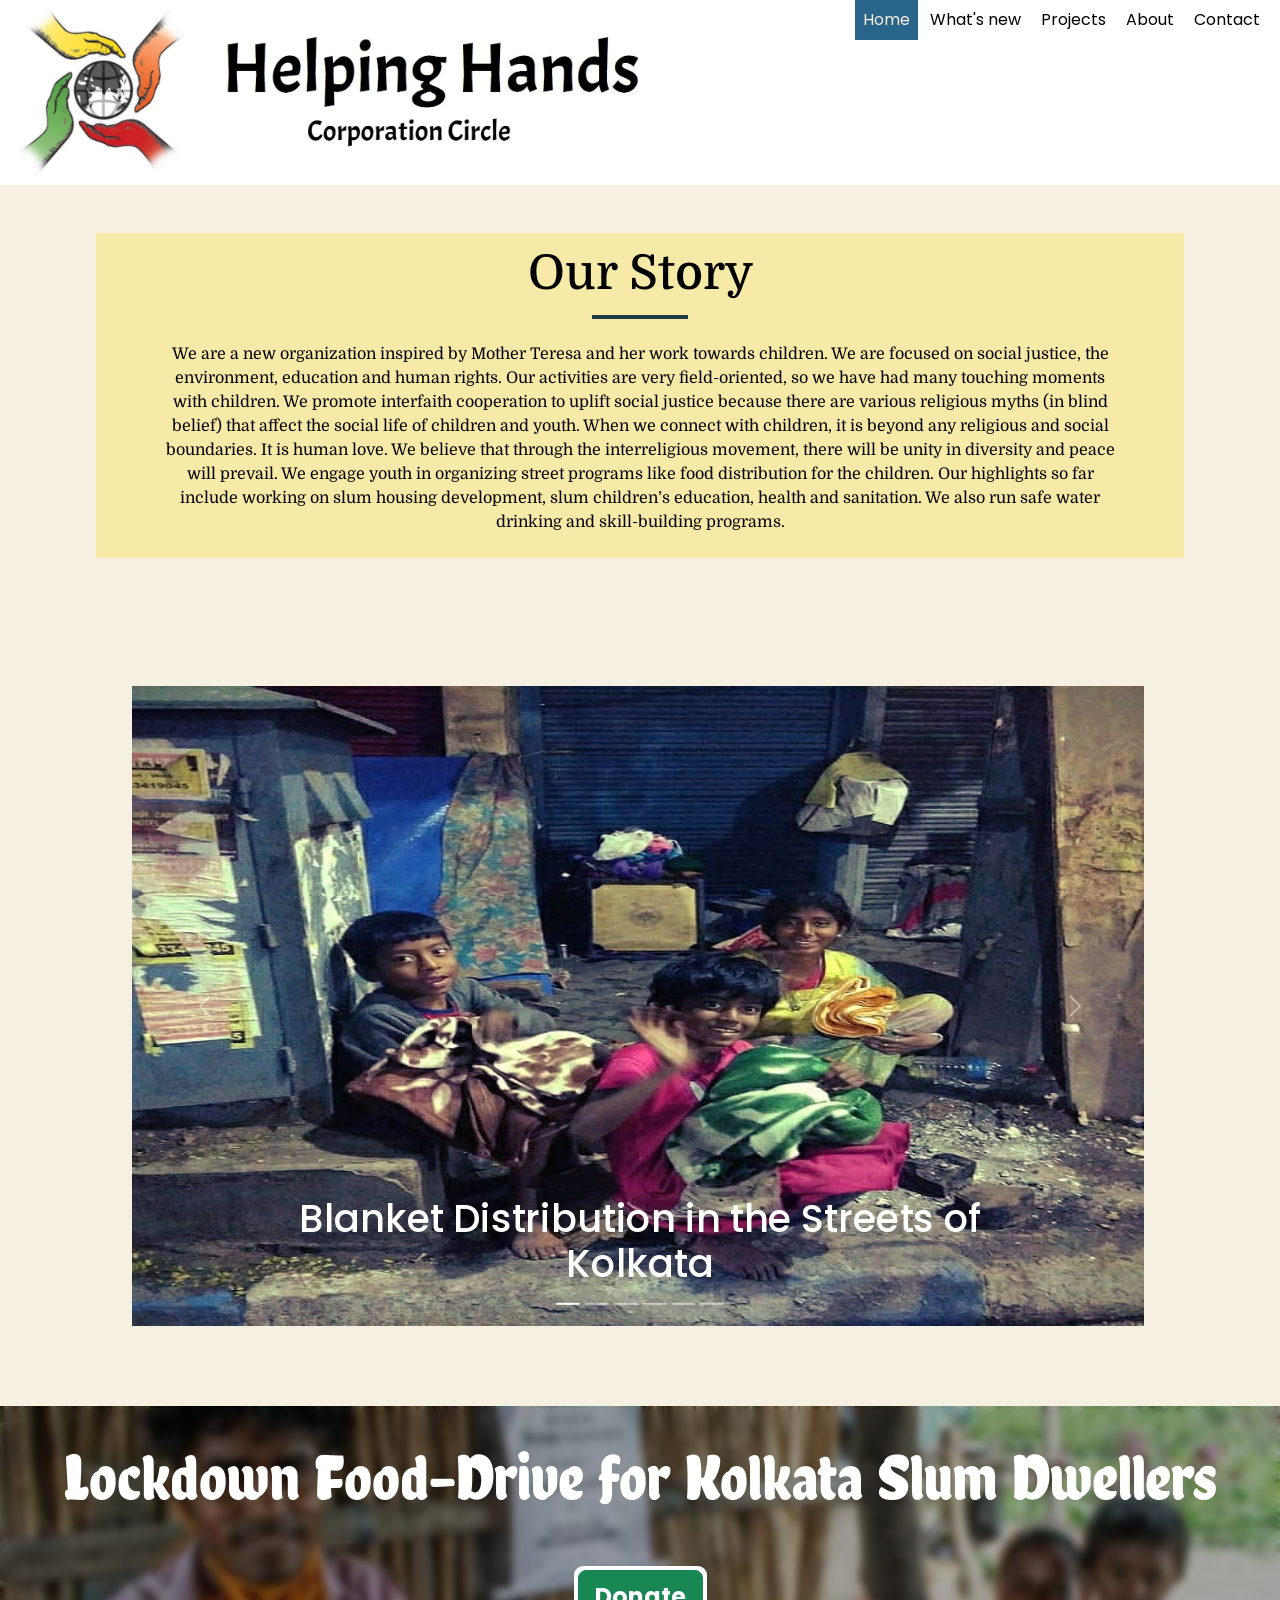
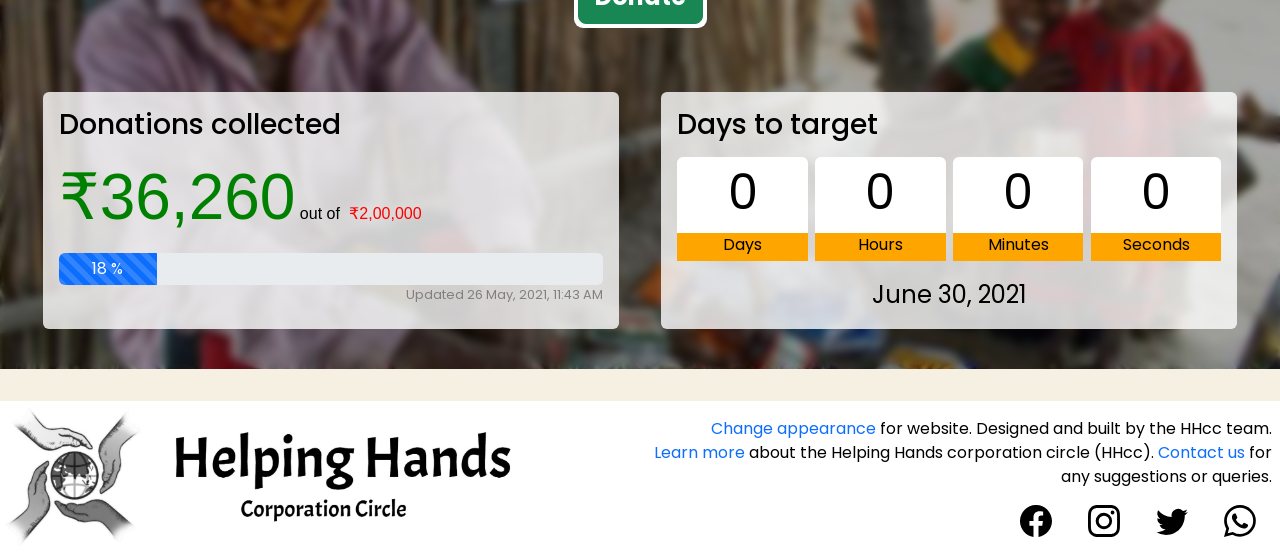
==== commit 0d4f1cd3: "Udvas" ====
--- a/index.html
+++ b/index.html
@@ -53,13 +53,72 @@
 
           <!-- Body -->
           <div class="content">
+
+
             <div class="content-container">
               <h1>Our Story</h1>
               <hr id="heading-underline">
               <p>
-                Helping Hands Cooperation Circle is a new organization inspired by Mother Teresa and her work towards children. This organization is focused on social justice, the environment, education and human rights. Their activities are very field-oriented, so members have many touching moments with children. They promote interfaith cooperation to uplift social justice because there are various religious myths (in blind belief) that affect the social life of children and youth. When they connect with children, it is beyond any religious and social boundaries. It is human love. They believe that through the interreligious movement, there will be unity in diversity and peace will prevail. Members engage youth in organizing street programs like food distribution for the children. Their highlights so far include working on slum housing development, slum children’s education, health and sanitation. They also run safe water drinking and skill-building programs.
+                We are a new organization inspired by Mother Teresa and her work towards children. We are focused on social justice, the environment, education and human rights. Our activities are very field-oriented, so we have had many touching moments with children. We promote interfaith cooperation to uplift social justice because there are various religious myths (in blind belief) that affect the social life of children and youth. When we connect with children, it is beyond any religious and social boundaries. It is human love. We believe that through the interreligious movement, there will be unity in diversity and peace will prevail. We engage youth in organizing street programs like food distribution for the children. Our highlights so far include working on slum housing development, slum children’s education, health and sanitation. We also run safe water drinking and skill-building programs.
             </p>
             </div>
+          </div>
+
+          <div id="carouselExampleCaptions" class="carousel slide" data-bs-ride="carousel" style="scale: 80%; height: min-content;">
+            <div class="carousel-indicators">
+              <button type="button" data-bs-target="#carouselExampleCaptions" data-bs-slide-to="0" class="active" aria-current="true" aria-label="Slide 1"></button>
+              <button type="button" data-bs-target="#carouselExampleCaptions" data-bs-slide-to="1" aria-label="Slide 2"></button>
+              <button type="button" data-bs-target="#carouselExampleCaptions" data-bs-slide-to="2" aria-label="Slide 3"></button>
+              <button type="button" data-bs-target="#carouselExampleCaptions" data-bs-slide-to="3" aria-label="Slide 4"></button>
+              <button type="button" data-bs-target="#carouselExampleCaptions" data-bs-slide-to="4" aria-label="Slide 5"></button>
+              <button type="button" data-bs-target="#carouselExampleCaptions" data-bs-slide-to="5" aria-label="Slide 6"></button>
+            </div>
+            <div class="carousel-inner">
+              <div class="carousel-item active">
+                <img src="projects/pictures/blanket1.jpg" class="d-block w-100" alt="..." style="height: 50rem;">
+                <div class="carousel-caption d-none d-md-block">
+                  <h1>Blanket Distribution in the Streets of Kolkata </h1>
+                </div>
+              </div>
+              <div class="carousel-item">
+                <img src="projects/pictures/cake back.jpeg" class="d-block w-100" alt="..." style="height: 50rem;">
+                <div class="carousel-caption d-none d-md-block">
+                  <h1>Cake Distribution during Christmas</h1>
+                </div>
+              </div>
+              <div class="carousel-item">
+                <img src="projects/pictures/food4.jpg" class="d-block w-100" alt="..." style="height: 50rem;">
+                <div class="carousel-caption d-none d-md-block">
+                  <h1>Early-morning Food Distribution</h1>
+                </div>
+              </div>
+              <div class="carousel-item">
+                <img src="projects/pictures/old2.jpg" class="d-block w-100" alt="..." style="height: 50rem;">
+                <div class="carousel-caption d-none d-md-block">
+                  <h1>Salvation Army Old-age Home Visit</h1>
+                </div>
+              </div>
+              <div class="carousel-item">
+                <img src="projects/pictures/relvisit1.jpg" class="d-block w-100" alt="..." style="height: 50rem;">
+                <div class="carousel-caption d-none d-md-block">
+                  <h1>Inter-religious Awareness Programme</h1>
+                </div>
+              </div>
+              <div class="carousel-item">
+                <img src="projects/pictures/tree3.jpg" class="d-block w-100" alt="..." style="height: 50rem;">
+                <div class="carousel-caption d-none d-md-block">
+                  <h1>Tree Plantation at Salt Lake</h1>
+                </div>
+              </div>
+            </div>
+            <button class="carousel-control-prev" type="button" data-bs-target="#carouselExampleCaptions" data-bs-slide="prev">
+              <span class="carousel-control-prev-icon" aria-hidden="true"></span>
+              <span class="visually-hidden">Previous</span>
+            </button>
+            <button class="carousel-control-next" type="button" data-bs-target="#carouselExampleCaptions" data-bs-slide="next">
+              <span class="carousel-control-next-icon" aria-hidden="true"></span>
+              <span class="visually-hidden">Next</span>
+            </button>
           </div>
 
           <!-- Event -->
@@ -128,12 +187,12 @@
           <a href="" data-bs-toggle="modal" data-bs-target="#themeModal">Change appearance</a> for website. Designed and built by the HHcc team.<br>
           <a href="/about">Learn more</a> about the Helping Hands corporation circle (HHcc). <a href="/contact">Contact us</a> for any suggestions or queries.
           <div class="social-group">
-            <a href="" class="social-icon" id="fb-icon" style="margin-left: 0;">
+            <a href="https://www.facebook.com/helpinghandsccuri/" class="social-icon" id="fb-icon" style="margin-left: 0;">
               <svg xmlns="http://www.w3.org/2000/svg" width="32" height="32" fill="currentColor" class="bi bi-facebook" viewBox="0 0 16 16">
                 <path d="M16 8.049c0-4.446-3.582-8.05-8-8.05C3.58 0-.002 3.603-.002 8.05c0 4.017 2.926 7.347 6.75 7.951v-5.625h-2.03V8.05H6.75V6.275c0-2.017 1.195-3.131 3.022-3.131.876 0 1.791.157 1.791.157v1.98h-1.009c-.993 0-1.303.621-1.303 1.258v1.51h2.218l-.354 2.326H9.25V16c3.824-.604 6.75-3.934 6.75-7.951z"/>
               </svg>
             </a>
-            <a href="" class="social-icon" id="ig-icon">
+            <a href="https://www.instagram.com/helpinghandscckolkata/" class="social-icon" id="ig-icon">
               <svg xmlns="http://www.w3.org/2000/svg" width="32" height="32" fill="currentColor" class="bi bi-instagram" viewBox="0 0 16 16">
                 <path d="M8 0C5.829 0 5.556.01 4.703.048 3.85.088 3.269.222 2.76.42a3.917 3.917 0 0 0-1.417.923A3.927 3.927 0 0 0 .42 2.76C.222 3.268.087 3.85.048 4.7.01 5.555 0 5.827 0 8.001c0 2.172.01 2.444.048 3.297.04.852.174 1.433.372 1.942.205.526.478.972.923 1.417.444.445.89.719 1.416.923.51.198 1.09.333 1.942.372C5.555 15.99 5.827 16 8 16s2.444-.01 3.298-.048c.851-.04 1.434-.174 1.943-.372a3.916 3.916 0 0 0 1.416-.923c.445-.445.718-.891.923-1.417.197-.509.332-1.09.372-1.942C15.99 10.445 16 10.173 16 8s-.01-2.445-.048-3.299c-.04-.851-.175-1.433-.372-1.941a3.926 3.926 0 0 0-.923-1.417A3.911 3.911 0 0 0 13.24.42c-.51-.198-1.092-.333-1.943-.372C10.443.01 10.172 0 7.998 0h.003zm-.717 1.442h.718c2.136 0 2.389.007 3.232.046.78.035 1.204.166 1.486.275.373.145.64.319.92.599.28.28.453.546.598.92.11.281.24.705.275 1.485.039.843.047 1.096.047 3.231s-.008 2.389-.047 3.232c-.035.78-.166 1.203-.275 1.485a2.47 2.47 0 0 1-.599.919c-.28.28-.546.453-.92.598-.28.11-.704.24-1.485.276-.843.038-1.096.047-3.232.047s-2.39-.009-3.233-.047c-.78-.036-1.203-.166-1.485-.276a2.478 2.478 0 0 1-.92-.598 2.48 2.48 0 0 1-.6-.92c-.109-.281-.24-.705-.275-1.485-.038-.843-.046-1.096-.046-3.233 0-2.136.008-2.388.046-3.231.036-.78.166-1.204.276-1.486.145-.373.319-.64.599-.92.28-.28.546-.453.92-.598.282-.11.705-.24 1.485-.276.738-.034 1.024-.044 2.515-.045v.002zm4.988 1.328a.96.96 0 1 0 0 1.92.96.96 0 0 0 0-1.92zm-4.27 1.122a4.109 4.109 0 1 0 0 8.217 4.109 4.109 0 0 0 0-8.217zm0 1.441a2.667 2.667 0 1 1 0 5.334 2.667 2.667 0 0 1 0-5.334z"/>
               </svg>
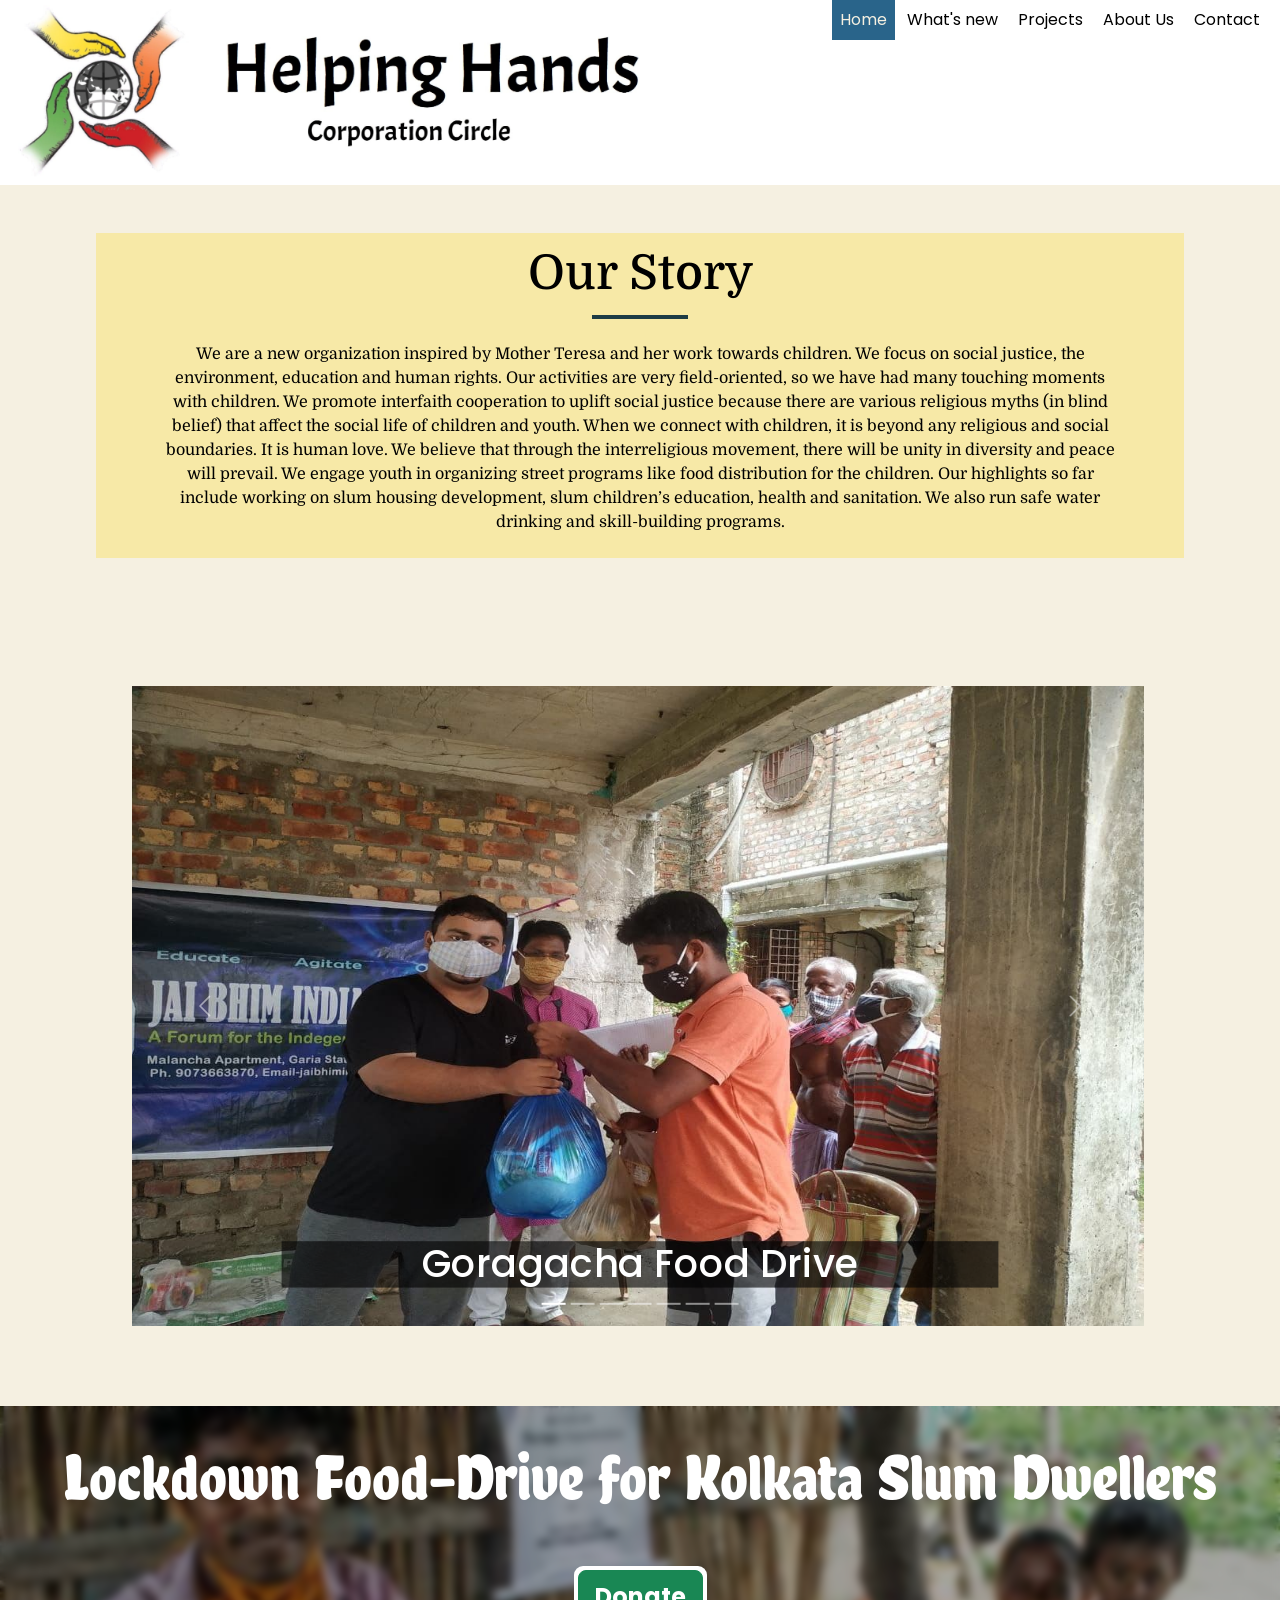
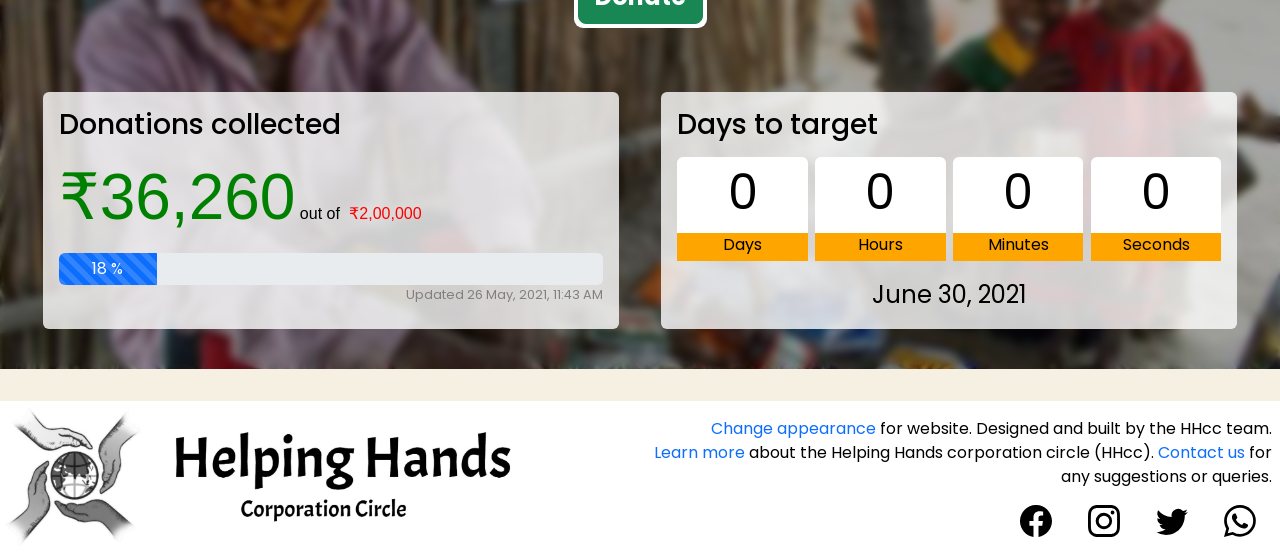
==== commit b93512d3: "new index" ====
--- a/index.html
+++ b/index.html
@@ -41,7 +41,7 @@
                     <a class="nav-link active" aria-current="page" href="/projects">Projects</a>
                   </li>
                   <li class="nav-item">
-                    <a class="nav-link active" aria-current="page" href="/about">About</a>
+                    <a class="nav-link active" aria-current="page" href="/about">About Us</a>
                   </li>
                   <li class="nav-item">
                     <a class="nav-link active nav-bottom" aria-current="page" href="/contact">Contact</a>
@@ -59,7 +59,7 @@
               <h1>Our Story</h1>
               <hr id="heading-underline">
               <p>
-                We are a new organization inspired by Mother Teresa and her work towards children. We are focused on social justice, the environment, education and human rights. Our activities are very field-oriented, so we have had many touching moments with children. We promote interfaith cooperation to uplift social justice because there are various religious myths (in blind belief) that affect the social life of children and youth. When we connect with children, it is beyond any religious and social boundaries. It is human love. We believe that through the interreligious movement, there will be unity in diversity and peace will prevail. We engage youth in organizing street programs like food distribution for the children. Our highlights so far include working on slum housing development, slum children’s education, health and sanitation. We also run safe water drinking and skill-building programs.
+                We are a new organization inspired by Mother Teresa and her work towards children. We focus on social justice, the environment, education and human rights. Our activities are very field-oriented, so we have had many touching moments with children. We promote interfaith cooperation to uplift social justice because there are various religious myths (in blind belief) that affect the social life of children and youth. When we connect with children, it is beyond any religious and social boundaries. It is human love. We believe that through the interreligious movement, there will be unity in diversity and peace will prevail. We engage youth in organizing street programs like food distribution for the children. Our highlights so far include working on slum housing development, slum children’s education, health and sanitation. We also run safe water drinking and skill-building programs.
             </p>
             </div>
           </div>
@@ -72,42 +72,49 @@
               <button type="button" data-bs-target="#carouselExampleCaptions" data-bs-slide-to="3" aria-label="Slide 4"></button>
               <button type="button" data-bs-target="#carouselExampleCaptions" data-bs-slide-to="4" aria-label="Slide 5"></button>
               <button type="button" data-bs-target="#carouselExampleCaptions" data-bs-slide-to="5" aria-label="Slide 6"></button>
+              <button type="button" data-bs-target="#carouselExampleCaptions" data-bs-slide-to="6" aria-label="Slide 7"></button>
             </div>
             <div class="carousel-inner">
               <div class="carousel-item active">
+                <img src="assets/goragcha.jpg" class="d-block w-100" alt="..." style="height: 50rem;">
+                <div class="carousel-caption d-none d-md-block">
+                  <div style="background-color: rgba(0, 0, 0, 0.6);"><h1>Goragacha Food Drive</h1></div>
+                </div>
+              </div>
+              <div class="carousel-item">
                 <img src="projects/pictures/blanket1.jpg" class="d-block w-100" alt="..." style="height: 50rem;">
                 <div class="carousel-caption d-none d-md-block">
-                  <h1>Blanket Distribution in the Streets of Kolkata </h1>
+                 <div style="background-color: rgba(0, 0, 0, 0.6);"><h1>Blanket Distribution in the Streets of Kolkata</h1></div>
                 </div>
               </div>
               <div class="carousel-item">
                 <img src="projects/pictures/cake back.jpeg" class="d-block w-100" alt="..." style="height: 50rem;">
                 <div class="carousel-caption d-none d-md-block">
-                  <h1>Cake Distribution during Christmas</h1>
+                  <div style="background-color: rgba(0, 0, 0, 0.6);"><h1>Cake Distribution during Christmas</h1></div>
                 </div>
               </div>
               <div class="carousel-item">
                 <img src="projects/pictures/food4.jpg" class="d-block w-100" alt="..." style="height: 50rem;">
                 <div class="carousel-caption d-none d-md-block">
-                  <h1>Early-morning Food Distribution</h1>
+                  <div style="background-color: rgba(0, 0, 0, 0.6);"><h1>Early Morning Food Distribution</h1></div>
                 </div>
               </div>
               <div class="carousel-item">
                 <img src="projects/pictures/old2.jpg" class="d-block w-100" alt="..." style="height: 50rem;">
                 <div class="carousel-caption d-none d-md-block">
-                  <h1>Salvation Army Old-age Home Visit</h1>
+                  <div style="background-color: rgba(0, 0, 0, 0.6);"><h1>Salvation Army Old Age Home Visit</h1></div>
                 </div>
               </div>
               <div class="carousel-item">
                 <img src="projects/pictures/relvisit1.jpg" class="d-block w-100" alt="..." style="height: 50rem;">
                 <div class="carousel-caption d-none d-md-block">
-                  <h1>Inter-religious Awareness Programme</h1>
+                  <div style="background-color: rgba(0, 0, 0, 0.6);"><h1>Inter-religious Awareness Programme</h1></div>
                 </div>
               </div>
               <div class="carousel-item">
                 <img src="projects/pictures/tree3.jpg" class="d-block w-100" alt="..." style="height: 50rem;">
                 <div class="carousel-caption d-none d-md-block">
-                  <h1>Tree Plantation at Salt Lake</h1>
+                  <div style="background-color: rgba(0, 0, 0, 0.6);"><h1>Tree Plantation at Salt Lake</h1></div>
                 </div>
               </div>
             </div>
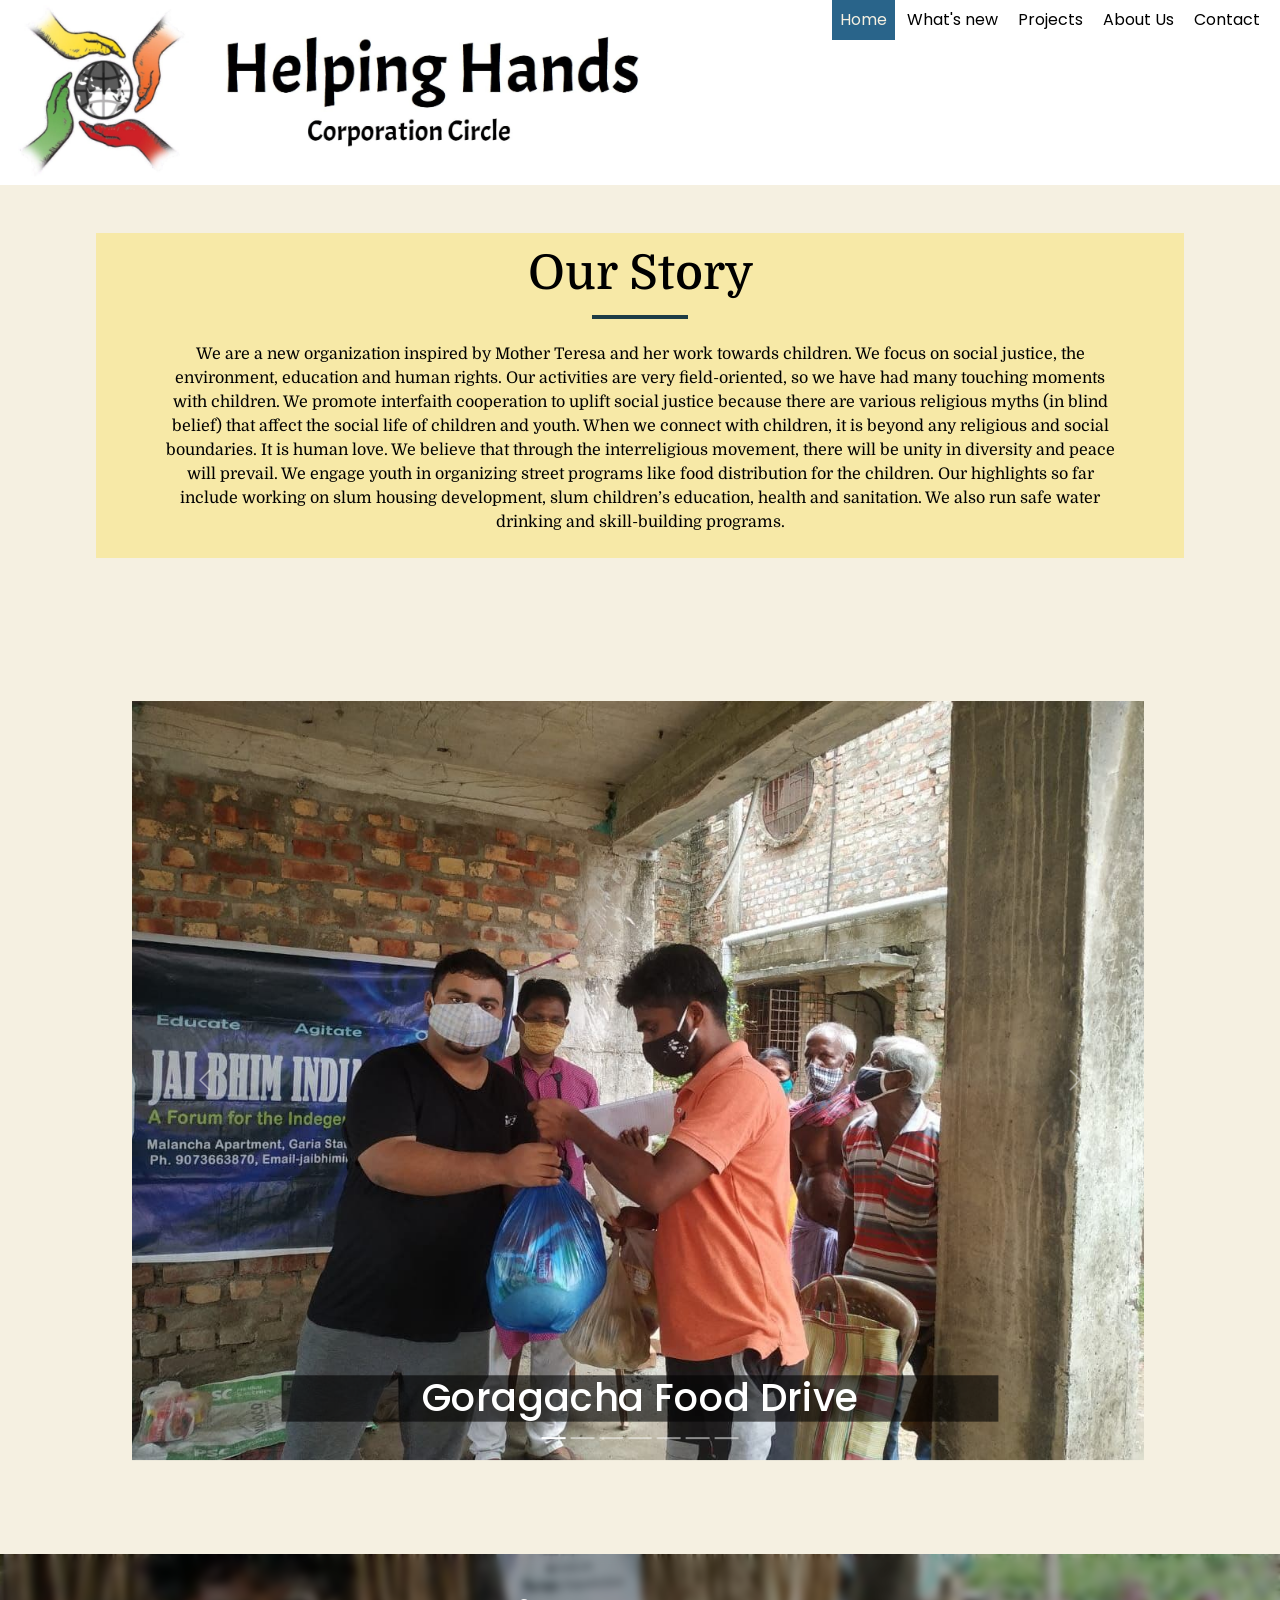
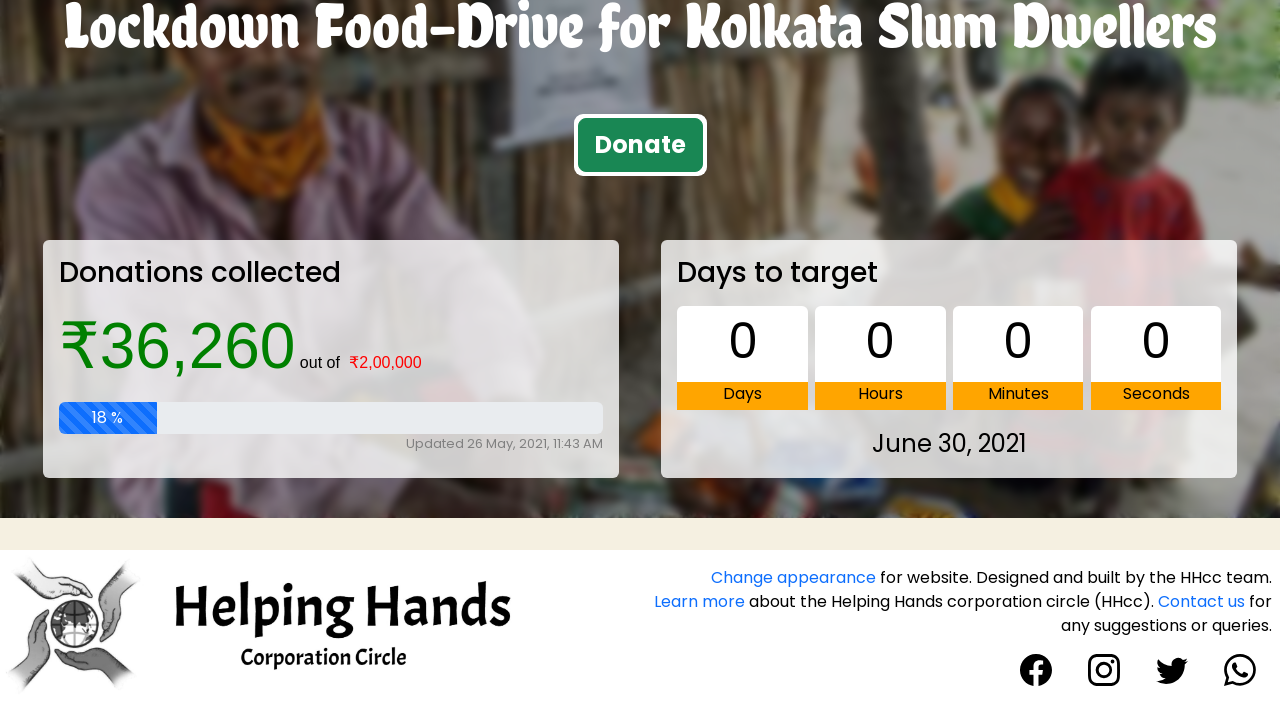
==== commit 800392c2: "home carousel responsive" ====
--- a/index.html
+++ b/index.html
@@ -76,43 +76,43 @@
             </div>
             <div class="carousel-inner">
               <div class="carousel-item active">
-                <img src="assets/goragcha.jpg" class="d-block w-100" alt="..." style="height: 50rem;">
+                <img src="assets/goragcha.jpg" class="d-block w-100 carousel-img" alt="...">
                 <div class="carousel-caption d-none d-md-block">
                   <div style="background-color: rgba(0, 0, 0, 0.6);"><h1>Goragacha Food Drive</h1></div>
                 </div>
               </div>
               <div class="carousel-item">
-                <img src="projects/pictures/blanket1.jpg" class="d-block w-100" alt="..." style="height: 50rem;">
+                <img src="projects/pictures/blanket1.jpg" class="d-block w-100 carousel-img" alt="...">
                 <div class="carousel-caption d-none d-md-block">
                  <div style="background-color: rgba(0, 0, 0, 0.6);"><h1>Blanket Distribution in the Streets of Kolkata</h1></div>
                 </div>
               </div>
               <div class="carousel-item">
-                <img src="projects/pictures/cake back.jpeg" class="d-block w-100" alt="..." style="height: 50rem;">
+                <img src="projects/pictures/cake back.jpeg" class="d-block w-100 carousel-img" alt="...">
                 <div class="carousel-caption d-none d-md-block">
                   <div style="background-color: rgba(0, 0, 0, 0.6);"><h1>Cake Distribution during Christmas</h1></div>
                 </div>
               </div>
               <div class="carousel-item">
-                <img src="projects/pictures/food4.jpg" class="d-block w-100" alt="..." style="height: 50rem;">
+                <img src="projects/pictures/food4.jpg" class="d-block w-100 carousel-img" alt="...">
                 <div class="carousel-caption d-none d-md-block">
                   <div style="background-color: rgba(0, 0, 0, 0.6);"><h1>Early Morning Food Distribution</h1></div>
                 </div>
               </div>
               <div class="carousel-item">
-                <img src="projects/pictures/old2.jpg" class="d-block w-100" alt="..." style="height: 50rem;">
+                <img src="projects/pictures/old2.jpg" class="d-block w-100 carousel-img" alt="...">
                 <div class="carousel-caption d-none d-md-block">
                   <div style="background-color: rgba(0, 0, 0, 0.6);"><h1>Salvation Army Old Age Home Visit</h1></div>
                 </div>
               </div>
               <div class="carousel-item">
-                <img src="projects/pictures/relvisit1.jpg" class="d-block w-100" alt="..." style="height: 50rem;">
+                <img src="projects/pictures/relvisit1.jpg" class="d-block w-100 carousel-img" alt="...">
                 <div class="carousel-caption d-none d-md-block">
                   <div style="background-color: rgba(0, 0, 0, 0.6);"><h1>Inter-religious Awareness Programme</h1></div>
                 </div>
               </div>
               <div class="carousel-item">
-                <img src="projects/pictures/tree3.jpg" class="d-block w-100" alt="..." style="height: 50rem;">
+                <img src="projects/pictures/tree3.jpg" class="d-block w-100 carousel-img" alt="...">
                 <div class="carousel-caption d-none d-md-block">
                   <div style="background-color: rgba(0, 0, 0, 0.6);"><h1>Tree Plantation at Salt Lake</h1></div>
                 </div>
--- a/home.css
+++ b/home.css
@@ -309,6 +309,14 @@
         margin-top: 0;
     }
 
+    .carousel {
+        margin-bottom: 2rem;
+    }
+
+    .carousel-img {
+        height: 20rem;
+    }
+
     /* Event */
 
     .backdrop {
